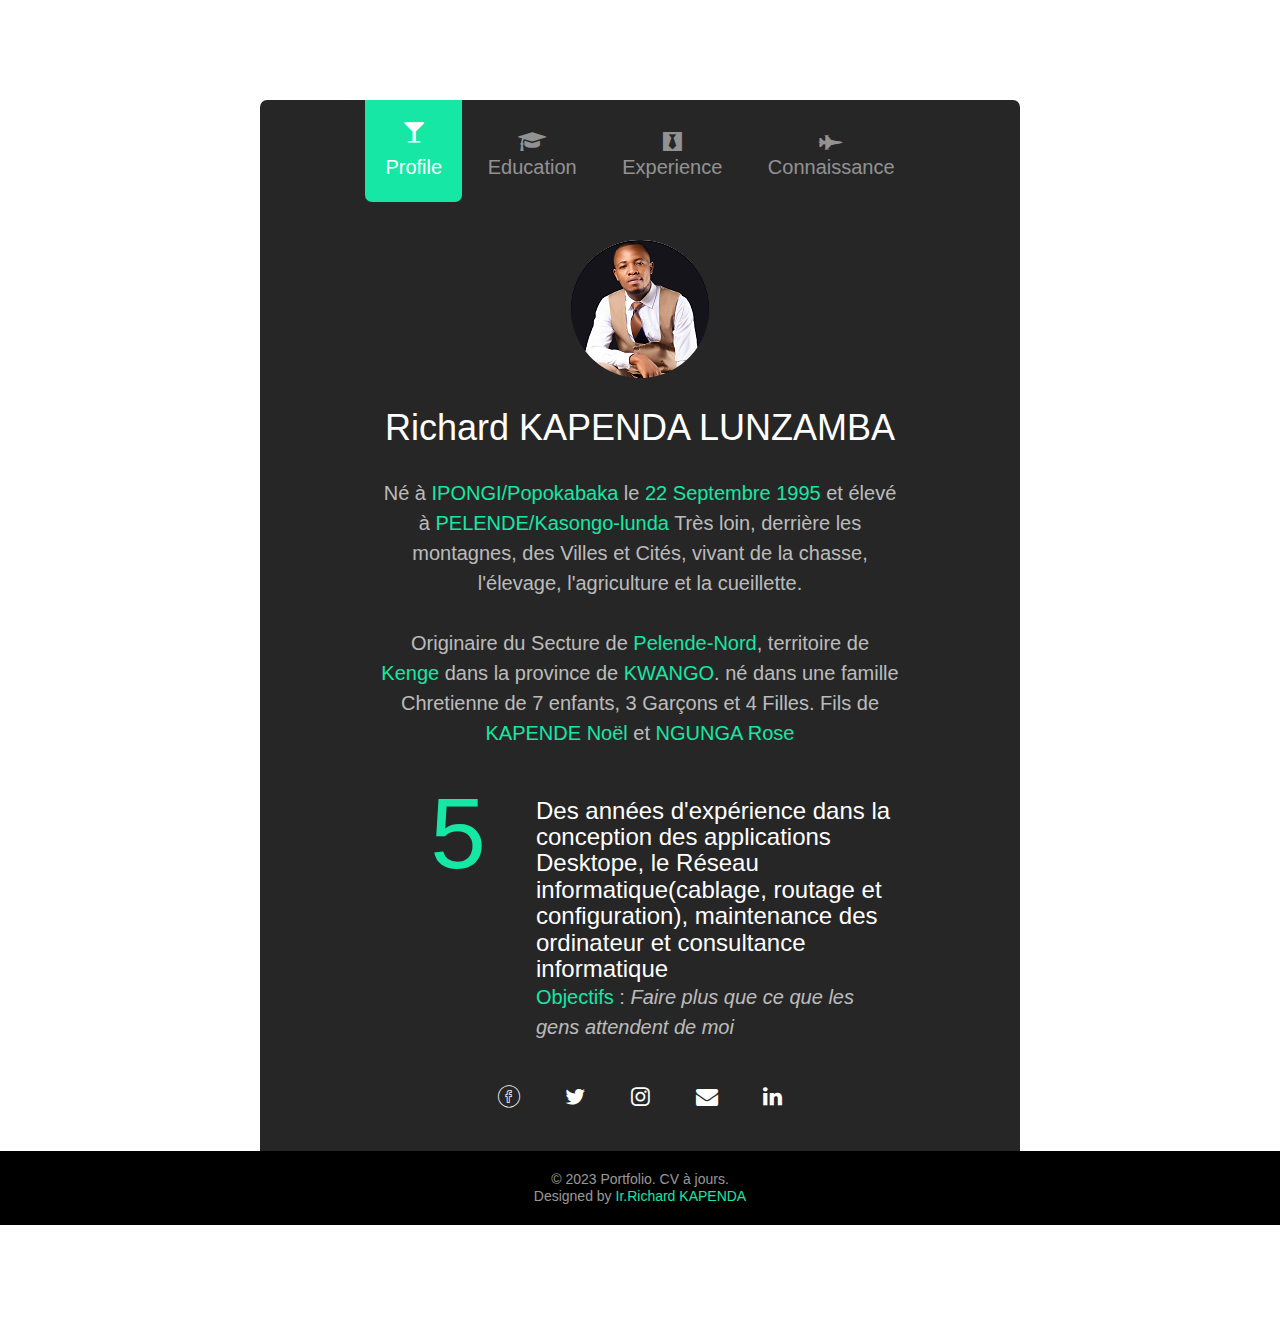
==== index.html @ 226064d2 "Update index.html" ====
<!DOCTYPE html>
<html class="no-js">
	<head>
	<meta charset="utf-8">
	<meta http-equiv="X-UA-Compatible" content="IE=edge">
	<title>Richard KAPENDA &mdash; Mon Portfolio</title>
	<meta name="viewport" content="width=device-width, initial-scale=1">
	<meta name="description" content="Nous sommes toujours à votre service et n'hésitez pas de nous contacter en cas de besoin " />
	<meta name="keywords" content="faite nous confiance et vous ne serez pas deçu" />
	<meta name="author" content="CODENET Corporation" />

	<meta property="og:title" content=""/>
	<meta property="og:image" content=""/>
	<meta property="og:url" content=""/>
	<meta property="og:site_name" content=""/>
	<meta property="og:description" content=""/>
	<meta name="twitter:title" content="" />
	<meta name="twitter:image" content="" />
	<meta name="twitter:url" content="" />
	<meta name="twitter:card" content="" />

	<!-- Place favicon.ico and apple-touch-icon.png in the root directory -->
	<link rel="shortcut icon" href="favicon.ico">



	<!-- Animate.css -->
	<link rel="stylesheet" href="css/animate.css">
	<!-- Icomoon Icon Fonts-->
	<link rel="stylesheet" href="css/icomoon.css">
	<!-- Bootstrap  -->
	<link rel="stylesheet" href="css/bootstrap.css">
	<!-- Theme style  -->
	<link rel="stylesheet" href="css/style.css">

	<!-- Modernizr JS -->
	<script src="js/modernizr-2.6.2.min.js"></script>
	<!-- FOR IE9 below -->
	<!--[if lt IE 9]>
	<script src="js/respond.min.js"></script>
	<![endif]-->

	</head>
	<body style="background-image: url(images/bg_img.jpg);">

	<div id="fh5co-main">
		<div class="fh5co-tab-wrap">
			<ul class="fh5co-tab-menu">
				<li class="active"><a href="#" data-tab="1"><span class="icon icon-glass"></span><span class="menu-text">Profile</span></a></li>
				<li><a href="#" data-tab="2"><span class="icon icon-graduation-cap"></span><span class="menu-text">Education</span></a></li>
				<li><a href="#" data-tab="3"><span class="icon icon-black-tie"></span><span class="menu-text">Experience</span></a></li>
				<li><a href="#" data-tab="4" data-pie="yes"><span class="icon icon-fighter-jet"></span><span class="menu-text">Connaissance</span></a></li>
			</ul>
			<div class="fh5co-tab-content active" data-content="1">
				<div class="fh5co-content-inner text-center">
					<div class="row row-bottom-padded-sm">
						<div class="col-md-12">
							<figure>
								<img src="images/rk3.png" alt="Free HTML5 Wesbite Template by FreeHTML5.co">
							</figure>
							<h1>Richard KAPENDA LUNZAMBA</h1>
							<p>Né à  <a href="#">IPONGI/Popokabaka </a> le <a href="#">22 Septembre 1995</a> et élevé à  <a href="#">PELENDE/Kasongo-lunda</a> Très loin, derrière les montagnes, des Villes et Cités, vivant de la chasse, l'élevage, l'agriculture et la cueillette.</p>
							<p>Originaire du Secture de <a href="#">Pelende-Nord</a>, territoire de <a href="#">Kenge</a> dans la province de <a href="#">KWANGO</a>. né dans une famille Chretienne de 7 enfants, 3 Garçons et 4 Filles. Fils de <a href="#">KAPENDE Noël</a> et <a href="#">NGUNGA Rose</a>  </p>
							<p></p>
						</div>
					</div>
					<div class="row">
						<div class="col-md-12 fh5co-counter">
							<div class="fh5co-number fh5co-left">5</div>
							<div class="fh5co-text">
								<h3 class="border-bottom">Des années d'expérience dans la conception des applications Desktope, le Réseau informatique(cablage, routage et configuration), maintenance des ordinateur et consultance informatique</h3>
								<p> <a href="#">Objectifs</a> : <i>Faire plus que ce que les gens attendent de moi</i></p>
							</div>
						</div>
					</div>
					<ul class="fh5co-social">
						<li><a href="https://www.facebook.com/richie.kapenda"><i class="icon-facebook2"></i></a></li>
						<li><a href="https://twitter.com/KapendaRichie"><i class="icon-twitter"></i></a></li>
						<li><a href="https://www.instagram.com/richiekapenda/"><i class="icon-instagram"></i></a></li>
						<li><a href="mail/contact.html"><i class="icon-envelope" ria-hidden="true"></i></a></li>
						<li><a href="https://api.whatsapp.com/send?phone=243828280192"><i class="icon-linkedin" aria-hidden="true"></i></a></li>
					</ul>
				</div>
			</div>
			<div class="fh5co-tab-content" data-content="2">
				<div class="fh5co-content-inner">
					<div class="row">
						<div class="col-md-12">
							<p>Actuellement Licencié en <a href="#"> Genie-Informatique</a> à l'Uvinersité de Kinshasa (UNIKIN) en sigle de la faculité de <a href="#">Science</a>, déparment de Mathematique et informatique. comme branche <a href="#">Genie-Informatique</a></p>

							<div class="fh5co-feature">
								<div class="fh5co-icon">
									<i class="icon-graduation-cap"></i>
								</div>
								<div class="fh5co-text">
									<h2>2016-2018</h2>
									<p>Gradué en Informatique, domaine de Réseau, programmation et Base des données à l'UNIKIN </p>
								</div>
							</div>

							<div class="fh5co-feature">
								<div class="fh5co-icon">
									<i class="icon-graduation-cap"></i>
								</div>
								<div class="fh5co-text">
									<h2>2007-2013-</h2>
									<p>Diplomé d'état en <a href="#"> Mathematique-Physique</a> à l'Institut Lutondo/Kitenda dans la province de KWANGO, territoire de Kasongo-lunda</p>
								</div>
							</div>

						</div>

					</div>
				</div>
			</div>
			<div class="fh5co-tab-content" data-content="3">
				<div class="fh5co-content-inner">
					<div class="row">
						<div class="col-md-12">

							<p>J'ai le privilège de travailler avec ces entreprises sympas..</p>
							<div class="fh5co-feature">
								<div class="fh5co-icon">
									<i class="icon-black-tie"></i>
								</div>
								<div class="fh5co-text">
									<h2>Actuellement</h2>
									<h3><a href="#"> Stagiaire Professionnel à la Banque Central du Congo(BCC)</a> </h3>
									<p>Haute direction(cabinet du converneur), Service Technique </p>
								</div>
							</div>
							
							<div class="fh5co-feature">
								<div class="fh5co-icon">
									<i class="icon-black-tie"></i>
								</div>
								<div class="fh5co-text">
									<h2>2022</h2>
									<h3><a href="#"> Stage Academique de 2 mois à la Banque Central du Congo(BCC)</a> </h3>
									<p>Direction de l'Informatique, Service Rééseaux </p>
								</div>
							</div>

							<div class="fh5co-feature">
								<div class="fh5co-icon">
									<i class="icon-black-tie"></i>
								</div>
								<div class="fh5co-text">
									<h2>2020 - 2022</h2>
									<h3><a href="#"> Societé KRATOS.Sarl/Kinshasa-Lemba</a> </h3>
									<p>Informaicien (IT Réseau, Administrateur BDD & Maintenancier ) et Sperviseur</p>
								</div>
							</div>

							<div class="fh5co-feature">
								<div class="fh5co-icon">
									<i class="icon-black-tie"></i>
								</div>
								<div class="fh5co-text">
									<h2>2019-2020</h2>
									<h3><a href="#"> SESCO.Sprl/Kinshasa-Gombe</a></h3>
									<p>Informaticien (IT Réseau & Maintenancier)</p>
								</div>
							</div>

							<div class="fh5co-feature">
								<div class="fh5co-icon">
									<i class="icon-black-tie"></i>
								</div>
								<div class="fh5co-text">
									<h2>2017-2019</h2>
									<h3>Lycée Privé Catholique <a href="#"> ERICA/Kinshasa-Mont Ngafula</a></h3>
									<p>Prof d'Informatique et Mathematique</p>
								</div>
							</div>

							<div class="fh5co-feature">
								<div class="fh5co-icon">
									<i class="icon-black-tie"></i>
								</div>
								<div class="fh5co-text">
									<h2>2015-2017</h2>
									<h3>Cyber Café <a href="#"> LAFAYET/Kinshasa-Ngaba</a></h3>
									<p>Informaticien (Burautique & maintenance)</p>
								</div>
							</div>

						</div>

					</div>
				</div>
			</div>
			<div class="fh5co-tab-content" data-content="4">
				<div class="fh5co-content-inner">
					<div class="row">
						<div class="col-md-12">
							<p>Nos apprentissages et connaissances tourne au tours des languages de programmations et technologies suivante:</p>
						</div>
						<div class="col-md-4 col-sm-6 col-xs-12 text-center">
							<div class="chart" data-percent="95"><span><strong>Admnistration Réseaux</strong>95%</span></div>
						</div>
						<div class="col-md-4 col-sm-6 col-xs-12 text-center">
							<div class="chart" data-percent="80"><span><strong>AdmniServeur (WND2012-2019)</strong>65%</span></div>
						</div>
						<div class="col-md-4 col-sm-6 col-xs-12 text-center">
							<div class="chart" data-percent="80"><span><strong>Bureautique</strong>80%</span></div>
						</div>

						<div class="col-md-4 col-sm-6 col-xs-12 text-center">
							<div class="chart" data-percent="95"><span><strong>MySQL & SQLSeveur</strong>95%</span></div>
						</div>
						<div class="col-md-4 col-sm-6 col-xs-12 text-center">
							<div class="chart" data-percent="70"><span><strong>MongoDB</strong>60%</span></div>
						</div>

						<div class="col-md-4 col-sm-6 col-xs-12 text-center">
							<div class="chart" data-percent="80"><span><strong>Cloud Computing</strong>60%</span></div>
						</div>
						<div class="col-md-4 col-sm-6 col-xs-12 text-center">
							<div class="chart" data-percent="70"><span><strong>Git-Github</strong>80%</span></div>
						</div>
						<div class="col-md-4 col-sm-6 col-xs-12 text-center">
							<div class="chart" data-percent="70"><span><strong>Programation C#</strong>80%</span></div>
						</div>

						<div class="col-md-4 col-sm-6 col-xs-12 text-center">
							<div class="chart" data-percent="95"><span><strong>HTML5 & CSS3</strong>80%</span></div>
						</div>
						<div class="col-md-4 col-sm-6 col-xs-12 text-center">
							<div class="chart" data-percent="80"><span><strong>Domotique   (S.Embarqué)</strong>80%</span></div>
						</div>
						<div class="col-md-4 col-sm-6 col-xs-12 text-center">
							<div class="chart" data-percent="95"><span><strong>Maintenance</strong>95%</span></div>
						</div>
						<div class="col-md-4 col-sm-6 col-xs-12 text-center">
							<div class="chart" data-percent="80"><span><strong>Sécurité info</strong>80%</span></div>
						</div>
							<div class="col-md-4 col-sm-6 col-xs-12 text-center">
							<div class="chart" data-percent="70"><span><strong>Montage camera serveillance</strong>60%</span></div>
						</div>
						</div>
							<div class="col-md-4 col-sm-6 col-xs-12 text-center">
							<div class="chart" data-percent="70"><span><strong>Energie photovoltaïque</strong>90%</span></div>
						</div>
					</div>
				</div>
			</div>
		</div>
		<footer id="fh5co-footer">
			<div class="row">
				<div class="col-md-6 col-md-offset-3 text-center">
					<small>
						&copy; 2023 Portfolio. CV à jours. <span class="fh5co-author">
						Designed by <a href="#" target="_blank">Ir.Richard KAPENDA</a> </span>
					</small>
				</div>
			</div>
		</footer>
	</div>

	<!-- jQuery -->
	<script src="js/jquery.min.js"></script>
	<!-- jQuery Easing -->
	<script src="js/jquery.easing.1.3.js"></script>
	<!-- Bootstrap -->
	<script src="js/bootstrap.min.js"></script>
	<!-- Waypoints -->
	<script src="js/jquery.waypoints.min.js"></script>
	<!-- Easy PieChart -->
	<script src="js/jquery.easypiechart.min.js"></script>
	<!-- MAIN JS -->
	<script src="js/main.js"></script>

	</body>
</html>
---- css/icomoon.css ----
@font-face {
    font-family: 'icomoon';
    src:    url('fonts/icomoon.eot?195opb');
    src:    url('fonts/icomoon.eot?195opb#iefix') format('embedded-opentype'),
        url('fonts/icomoon.ttf?195opb') format('truetype'),
        url('fonts/icomoon.woff?195opb') format('woff'),
        url('fonts/icomoon.svg?195opb#icomoon') format('svg');
    font-weight: normal;
    font-style: normal;
}

[class^="icon-"], [class*=" icon-"] {
    /* use !important to prevent issues with browser extensions that change fonts */
    font-family: 'icomoon' !important;
    speak: none;
    font-style: normal;
    font-weight: normal;
    font-variant: normal;
    text-transform: none;
    line-height: 1;

    /* Better Font Rendering =========== */
    -webkit-font-smoothing: antialiased;
    -moz-osx-font-smoothing: grayscale;
}

.icon-glass:before {
    content: "\f000";
}
.icon-music:before {
    content: "\f001";
}
.icon-search:before {
    content: "\f002";
}
.icon-envelope-o:before {
    content: "\f003";
}
.icon-heart:before {
    content: "\f004";
}
.icon-star:before {
    content: "\f005";
}
.icon-star-o:before {
    content: "\f006";
}
.icon-user:before {
    content: "\f007";
}
.icon-film:before {
    content: "\f008";
}
.icon-th-large:before {
    content: "\f009";
}
.icon-th:before {
    content: "\f00a";
}
.icon-th-list:before {
    content: "\f00b";
}
.icon-check:before {
    content: "\f00c";
}
.icon-close:before {
    content: "\f00d";
}
.icon-remove:before {
    content: "\f00d";
}
.icon-times:before {
    content: "\f00d";
}
.icon-search-plus:before {
    content: "\f00e";
}
.icon-search-minus:before {
    content: "\f010";
}
.icon-power-off:before {
    content: "\f011";
}
.icon-signal:before {
    content: "\f012";
}
.icon-cog:before {
    content: "\f013";
}
.icon-gear:before {
    content: "\f013";
}
.icon-trash-o:before {
    content: "\f014";
}
.icon-home:before {
    content: "\f015";
}
.icon-file-o:before {
    content: "\f016";
}
.icon-clock-o:before {
    content: "\f017";
}
.icon-road:before {
    content: "\f018";
}
.icon-download:before {
    content: "\f019";
}
.icon-arrow-circle-o-down:before {
    content: "\f01a";
}
.icon-arrow-circle-o-up:before {
    content: "\f01b";
}
.icon-inbox:before {
    content: "\f01c";
}
.icon-play-circle-o:before {
    content: "\f01d";
}
.icon-repeat:before {
    content: "\f01e";
}
.icon-rotate-right:before {
    content: "\f01e";
}
.icon-refresh:before {
    content: "\f021";
}
.icon-list-alt:before {
    content: "\f022";
}
.icon-lock:before {
    content: "\f023";
}
.icon-flag:before {
    content: "\f024";
}
.icon-headphones:before {
    content: "\f025";
}
.icon-volume-off:before {
    content: "\f026";
}
.icon-volume-down:before {
    content: "\f027";
}
.icon-volume-up:before {
    content: "\f028";
}
.icon-qrcode:before {
    content: "\f029";
}
.icon-barcode:before {
    content: "\f02a";
}
.icon-tag:before {
    content: "\f02b";
}
.icon-tags:before {
    content: "\f02c";
}
.icon-book:before {
    content: "\f02d";
}
.icon-bookmark:before {
    content: "\f02e";
}
.icon-print:before {
    content: "\f02f";
}
.icon-camera:before {
    content: "\f030";
}
.icon-font:before {
    content: "\f031";
}
.icon-bold:before {
    content: "\f032";
}
.icon-italic:before {
    content: "\f033";
}
.icon-text-height:before {
    content: "\f034";
}
.icon-text-width:before {
    content: "\f035";
}
.icon-align-left:before {
    content: "\f036";
}
.icon-align-center:before {
    content: "\f037";
}
.icon-align-right:before {
    content: "\f038";
}
.icon-align-justify:before {
    content: "\f039";
}
.icon-list:before {
    content: "\f03a";
}
.icon-dedent:before {
    content: "\f03b";
}
.icon-outdent:before {
    content: "\f03b";
}
.icon-indent:before {
    content: "\f03c";
}
.icon-video-camera:before {
    content: "\f03d";
}
.icon-image:before {
    content: "\f03e";
}
.icon-photo:before {
    content: "\f03e";
}
.icon-picture-o:before {
    content: "\f03e";
}
.icon-pencil:before {
    content: "\f040";
}
.icon-map-marker:before {
    content: "\f041";
}
.icon-adjust:before {
    content: "\f042";
}
.icon-tint:before {
    content: "\f043";
}
.icon-edit:before {
    content: "\f044";
}
.icon-pencil-square-o:before {
    content: "\f044";
}
.icon-share-square-o:before {
    content: "\f045";
}
.icon-check-square-o:before {
    content: "\f046";
}
.icon-arrows:before {
    content: "\f047";
}
.icon-step-backward:before {
    content: "\f048";
}
.icon-fast-backward:before {
    content: "\f049";
}
.icon-backward:before {
    content: "\f04a";
}
.icon-play:before {
    content: "\f04b";
}
.icon-pause:before {
    content: "\f04c";
}
.icon-stop:before {
    content: "\f04d";
}
.icon-forward:before {
    content: "\f04e";
}
.icon-fast-forward:before {
    content: "\f050";
}
.icon-step-forward:before {
    content: "\f051";
}
.icon-eject:before {
    content: "\f052";
}
.icon-chevron-left:before {
    content: "\f053";
}
.icon-chevron-right:before {
    content: "\f054";
}
.icon-plus-circle:before {
    content: "\f055";
}
.icon-minus-circle:before {
    content: "\f056";
}
.icon-times-circle:before {
    content: "\f057";
}
.icon-check-circle:before {
    content: "\f058";
}
.icon-question-circle:before {
    content: "\f059";
}
.icon-info-circle:before {
    content: "\f05a";
}
.icon-crosshairs:before {
    content: "\f05b";
}
.icon-times-circle-o:before {
    content: "\f05c";
}
.icon-check-circle-o:before {
    content: "\f05d";
}
.icon-ban:before {
    content: "\f05e";
}
.icon-arrow-left:before {
    content: "\f060";
}
.icon-arrow-right:before {
    content: "\f061";
}
.icon-arrow-up:before {
    content: "\f062";
}
.icon-arrow-down:before {
    content: "\f063";
}
.icon-mail-forward:before {
    content: "\f064";
}
.icon-share:before {
    content: "\f064";
}
.icon-expand:before {
    content: "\f065";
}
.icon-compress:before {
    content: "\f066";
}
.icon-plus:before {
    content: "\f067";
}
.icon-minus:before {
    content: "\f068";
}
.icon-asterisk:before {
    content: "\f069";
}
.icon-exclamation-circle:before {
    content: "\f06a";
}
.icon-gift:before {
    content: "\f06b";
}
.icon-leaf:before {
    content: "\f06c";
}
.icon-fire:before {
    content: "\f06d";
}
.icon-eye:before {
    content: "\f06e";
}
.icon-eye-slash:before {
    content: "\f070";
}
.icon-exclamation-triangle:before {
    content: "\f071";
}
.icon-warning:before {
    content: "\f071";
}
.icon-plane:before {
    content: "\f072";
}
.icon-calendar:before {
    content: "\f073";
}
.icon-random:before {
    content: "\f074";
}
.icon-comment:before {
    content: "\f075";
}
.icon-magnet:before {
    content: "\f076";
}
.icon-chevron-up:before {
    content: "\f077";
}
.icon-chevron-down:before {
    content: "\f078";
}
.icon-retweet:before {
    content: "\f079";
}
.icon-shopping-cart:before {
    content: "\f07a";
}
.icon-folder:before {
    content: "\f07b";
}
.icon-folder-open:before {
    content: "\f07c";
}
.icon-arrows-v:before {
    content: "\f07d";
}
.icon-arrows-h:before {
    content: "\f07e";
}
.icon-bar-chart:before {
    content: "\f080";
}
.icon-bar-chart-o:before {
    content: "\f080";
}
.icon-twitter-square:before {
    content: "\f081";
}
.icon-facebook-square:before {
    content: "\f082";
}
.icon-camera-retro:before {
    content: "\f083";
}
.icon-key:before {
    content: "\f084";
}
.icon-cogs:before {
    content: "\f085";
}
.icon-gears:before {
    content: "\f085";
}
.icon-comments:before {
    content: "\f086";
}
.icon-thumbs-o-up:before {
    content: "\f087";
}
.icon-thumbs-o-down:before {
    content: "\f088";
}
.icon-star-half:before {
    content: "\f089";
}
.icon-heart-o:before {
    content: "\f08a";
}
.icon-sign-out:before {
    content: "\f08b";
}
.icon-linkedin-square:before {
    content: "\f08c";
}
.icon-thumb-tack:before {
    content: "\f08d";
}
.icon-external-link:before {
    content: "\f08e";
}
.icon-sign-in:before {
    content: "\f090";
}
.icon-trophy:before {
    content: "\f091";
}
.icon-github-square:before {
    content: "\f092";
}
.icon-upload:before {
    content: "\f093";
}
.icon-lemon-o:before {
    content: "\f094";
}
.icon-phone:before {
    content: "\f095";
}
.icon-square-o:before {
    content: "\f096";
}
.icon-bookmark-o:before {
    content: "\f097";
}
.icon-phone-square:before {
    content: "\f098";
}
.icon-twitter:before {
    content: "\f099";
}
.icon-facebook:before {
    content: "\f09a";
}
.icon-facebook-f:before {
    content: "\f09a";
}
.icon-github:before {
    content: "\f09b";
}
.icon-unlock:before {
    content: "\f09c";
}
.icon-credit-card:before {
    content: "\f09d";
}
.icon-feed:before {
    content: "\f09e";
}
.icon-rss:before {
    content: "\f09e";
}
.icon-hdd-o:before {
    content: "\f0a0";
}
.icon-bullhorn:before {
    content: "\f0a1";
}
.icon-bell-o:before {
    content: "\f0a2";
}
.icon-certificate:before {
    content: "\f0a3";
}
.icon-hand-o-right:before {
    content: "\f0a4";
}
.icon-hand-o-left:before {
    content: "\f0a5";
}
.icon-hand-o-up:before {
    content: "\f0a6";
}
.icon-hand-o-down:before {
    content: "\f0a7";
}
.icon-arrow-circle-left:before {
    content: "\f0a8";
}
.icon-arrow-circle-right:before {
    content: "\f0a9";
}
.icon-arrow-circle-up:before {
    content: "\f0aa";
}
.icon-arrow-circle-down:before {
    content: "\f0ab";
}
.icon-globe:before {
    content: "\f0ac";
}
.icon-wrench:before {
    content: "\f0ad";
}
.icon-tasks:before {
    content: "\f0ae";
}
.icon-filter:before {
    content: "\f0b0";
}
.icon-briefcase:before {
    content: "\f0b1";
}
.icon-arrows-alt:before {
    content: "\f0b2";
}
.icon-group:before {
    content: "\f0c0";
}
.icon-users:before {
    content: "\f0c0";
}
.icon-chain:before {
    content: "\f0c1";
}
.icon-link:before {
    content: "\f0c1";
}
.icon-cloud:before {
    content: "\f0c2";
}
.icon-flask:before {
    content: "\f0c3";
}
.icon-cut:before {
    content: "\f0c4";
}
.icon-scissors:before {
    content: "\f0c4";
}
.icon-copy:before {
    content: "\f0c5";
}
.icon-files-o:before {
    content: "\f0c5";
}
.icon-paperclip:before {
    content: "\f0c6";
}
.icon-floppy-o:before {
    content: "\f0c7";
}
.icon-save:before {
    content: "\f0c7";
}
.icon-square:before {
    content: "\f0c8";
}
.icon-bars:before {
    content: "\f0c9";
}
.icon-navicon:before {
    content: "\f0c9";
}
.icon-reorder:before {
    content: "\f0c9";
}
.icon-list-ul:before {
    content: "\f0ca";
}
.icon-list-ol:before {
    content: "\f0cb";
}
.icon-strikethrough:before {
    content: "\f0cc";
}
.icon-underline:before {
    content: "\f0cd";
}
.icon-table:before {
    content: "\f0ce";
}
.icon-magic:before {
    content: "\f0d0";
}
.icon-truck:before {
    content: "\f0d1";
}
.icon-pinterest:before {
    content: "\f0d2";
}
.icon-pinterest-square:before {
    content: "\f0d3";
}
.icon-google-plus-square:before {
    content: "\f0d4";
}
.icon-google-plus:before {
    content: "\f0d5";
}
.icon-money:before {
    content: "\f0d6";
}
.icon-caret-down:before {
    content: "\f0d7";
}
.icon-caret-up:before {
    content: "\f0d8";
}
.icon-caret-left:before {
    content: "\f0d9";
}
.icon-caret-right:before {
    content: "\f0da";
}
.icon-columns:before {
    content: "\f0db";
}
.icon-sort:before {
    content: "\f0dc";
}
.icon-unsorted:before {
    content: "\f0dc";
}
.icon-sort-desc:before {
    content: "\f0dd";
}
.icon-sort-down:before {
    content: "\f0dd";
}
.icon-sort-asc:before {
    content: "\f0de";
}
.icon-sort-up:before {
    content: "\f0de";
}
.icon-envelope:before {
    content: "\f0e0";
}
.icon-linkedin:before {
    content: "\f0e1";
}
.icon-rotate-left:before {
    content: "\f0e2";
}
.icon-undo:before {
    content: "\f0e2";
}
.icon-gavel:before {
    content: "\f0e3";
}
.icon-legal:before {
    content: "\f0e3";
}
.icon-dashboard:before {
    content: "\f0e4";
}
.icon-tachometer:before {
    content: "\f0e4";
}
.icon-comment-o:before {
    content: "\f0e5";
}
.icon-comments-o:before {
    content: "\f0e6";
}
.icon-bolt:before {
    content: "\f0e7";
}
.icon-flash:before {
    content: "\f0e7";
}
.icon-sitemap:before {
    content: "\f0e8";
}
.icon-umbrella:before {
    content: "\f0e9";
}
.icon-clipboard:before {
    content: "\f0ea";
}
.icon-paste:before {
    content: "\f0ea";
}
.icon-lightbulb-o:before {
    content: "\f0eb";
}
.icon-exchange:before {
    content: "\f0ec";
}
.icon-cloud-download:before {
    content: "\f0ed";
}
.icon-cloud-upload:before {
    content: "\f0ee";
}
.icon-user-md:before {
    content: "\f0f0";
}
.icon-stethoscope:before {
    content: "\f0f1";
}
.icon-suitcase:before {
    content: "\f0f2";
}
.icon-bell:before {
    content: "\f0f3";
}
.icon-coffee:before {
    content: "\f0f4";
}
.icon-cutlery:before {
    content: "\f0f5";
}
.icon-file-text-o:before {
    content: "\f0f6";
}
.icon-building-o:before {
    content: "\f0f7";
}
.icon-hospital-o:before {
    content: "\f0f8";
}
.icon-ambulance:before {
    content: "\f0f9";
}
.icon-medkit:before {
    content: "\f0fa";
}
.icon-fighter-jet:before {
    content: "\f0fb";
}
.icon-beer:before {
    content: "\f0fc";
}
.icon-h-square:before {
    content: "\f0fd";
}
.icon-plus-square:before {
    content: "\f0fe";
}
.icon-angle-double-left:before {
    content: "\f100";
}
.icon-angle-double-right:before {
    content: "\f101";
}
.icon-angle-double-up:before {
    content: "\f102";
}
.icon-angle-double-down:before {
    content: "\f103";
}
.icon-angle-left:before {
    content: "\f104";
}
.icon-angle-right:before {
    content: "\f105";
}
.icon-angle-up:before {
    content: "\f106";
}
.icon-angle-down:before {
    content: "\f107";
}
.icon-desktop:before {
    content: "\f108";
}
.icon-laptop:before {
    content: "\f109";
}
.icon-tablet:before {
    content: "\f10a";
}
.icon-mobile:before {
    content: "\f10b";
}
.icon-mobile-phone:before {
    content: "\f10b";
}
.icon-circle-o:before {
    content: "\f10c";
}
.icon-quote-left:before {
    content: "\f10d";
}
.icon-quote-right:before {
    content: "\f10e";
}
.icon-spinner:before {
    content: "\f110";
}
.icon-circle:before {
    content: "\f111";
}
.icon-mail-reply:before {
    content: "\f112";
}
.icon-reply:before {
    content: "\f112";
}
.icon-github-alt:before {
    content: "\f113";
}
.icon-folder-o:before {
    content: "\f114";
}
.icon-folder-open-o:before {
    content: "\f115";
}
.icon-smile-o:before {
    content: "\f118";
}
.icon-frown-o:before {
    content: "\f119";
}
.icon-meh-o:before {
    content: "\f11a";
}
.icon-gamepad:before {
    content: "\f11b";
}
.icon-keyboard-o:before {
    content: "\f11c";
}
.icon-flag-o:before {
    content: "\f11d";
}
.icon-flag-checkered:before {
    content: "\f11e";
}
.icon-terminal:before {
    content: "\f120";
}
.icon-code:before {
    content: "\f121";
}
.icon-mail-reply-all:before {
    content: "\f122";
}
.icon-reply-all:before {
    content: "\f122";
}
.icon-star-half-empty:before {
    content: "\f123";
}
.icon-star-half-full:before {
    content: "\f123";
}
.icon-star-half-o:before {
    content: "\f123";
}
.icon-location-arrow:before {
    content: "\f124";
}
.icon-crop:before {
    content: "\f125";
}
.icon-code-fork:before {
    content: "\f126";
}
.icon-chain-broken:before {
    content: "\f127";
}
.icon-unlink:before {
    content: "\f127";
}
.icon-question:before {
    content: "\f128";
}
.icon-info:before {
    content: "\f129";
}
.icon-exclamation:before {
    content: "\f12a";
}
.icon-superscript:before {
    content: "\f12b";
}
.icon-subscript:before {
    content: "\f12c";
}
.icon-eraser:before {
    content: "\f12d";
}
.icon-puzzle-piece:before {
    content: "\f12e";
}
.icon-microphone:before {
    content: "\f130";
}
.icon-microphone-slash:before {
    content: "\f131";
}
.icon-shield:before {
    content: "\f132";
}
.icon-calendar-o:before {
    content: "\f133";
}
.icon-fire-extinguisher:before {
    content: "\f134";
}
.icon-rocket:before {
    content: "\f135";
}
.icon-maxcdn:before {
    content: "\f136";
}
.icon-chevron-circle-left:before {
    content: "\f137";
}
.icon-chevron-circle-right:before {
    content: "\f138";
}
.icon-chevron-circle-up:before {
    content: "\f139";
}
.icon-chevron-circle-down:before {
    content: "\f13a";
}
.icon-html5:before {
    content: "\f13b";
}
.icon-css3:before {
    content: "\f13c";
}
.icon-anchor:before {
    content: "\f13d";
}
.icon-unlock-alt:before {
    content: "\f13e";
}
.icon-bullseye:before {
    content: "\f140";
}
.icon-ellipsis-h:before {
    content: "\f141";
}
.icon-ellipsis-v:before {
    content: "\f142";
}
.icon-rss-square:before {
    content: "\f143";
}
.icon-play-circle:before {
    content: "\f144";
}
.icon-ticket:before {
    content: "\f145";
}
.icon-minus-square:before {
    content: "\f146";
}
.icon-minus-square-o:before {
    content: "\f147";
}
.icon-level-up:before {
    content: "\f148";
}
.icon-level-down:before {
    content: "\f149";
}
.icon-check-square:before {
    content: "\f14a";
}
.icon-pencil-square:before {
    content: "\f14b";
}
.icon-external-link-square:before {
    content: "\f14c";
}
.icon-share-square:before {
    content: "\f14d";
}
.icon-compass:before {
    content: "\f14e";
}
.icon-caret-square-o-down:before {
    content: "\f150";
}
.icon-toggle-down:before {
    content: "\f150";
}
.icon-caret-square-o-up:before {
    content: "\f151";
}
.icon-toggle-up:before {
    content: "\f151";
}
.icon-caret-square-o-right:before {
    content: "\f152";
}
.icon-toggle-right:before {
    content: "\f152";
}
.icon-eur:before {
    content: "\f153";
}
.icon-euro:before {
    content: "\f153";
}
.icon-gbp:before {
    content: "\f154";
}
.icon-dollar:before {
    content: "\f155";
}
.icon-usd:before {
    content: "\f155";
}
.icon-inr:before {
    content: "\f156";
}
.icon-rupee:before {
    content: "\f156";
}
.icon-cny:before {
    content: "\f157";
}
.icon-jpy:before {
    content: "\f157";
}
.icon-rmb:before {
    content: "\f157";
}
.icon-yen:before {
    content: "\f157";
}
.icon-rouble:before {
    content: "\f158";
}
.icon-rub:before {
    content: "\f158";
}
.icon-ruble:before {
    content: "\f158";
}
.icon-krw:before {
    content: "\f159";
}
.icon-won:before {
    content: "\f159";
}
.icon-bitcoin:before {
    content: "\f15a";
}
.icon-btc:before {
    content: "\f15a";
}
.icon-file:before {
    content: "\f15b";
}
.icon-file-text:before {
    content: "\f15c";
}
.icon-sort-alpha-asc:before {
    content: "\f15d";
}
.icon-sort-alpha-desc:before {
    content: "\f15e";
}
.icon-sort-amount-asc:before {
    content: "\f160";
}
.icon-sort-amount-desc:before {
    content: "\f161";
}
.icon-sort-numeric-asc:before {
    content: "\f162";
}
.icon-sort-numeric-desc:before {
    content: "\f163";
}
.icon-thumbs-up:before {
    content: "\f164";
}
.icon-thumbs-down:before {
    content: "\f165";
}
.icon-youtube-square:before {
    content: "\f166";
}
.icon-youtube:before {
    content: "\f167";
}
.icon-xing:before {
    content: "\f168";
}
.icon-xing-square:before {
    content: "\f169";
}
.icon-youtube-play:before {
    content: "\f16a";
}
.icon-dropbox:before {
    content: "\f16b";
}
.icon-stack-overflow:before {
    content: "\f16c";
}
.icon-instagram:before {
    content: "\f16d";
}
.icon-flickr:before {
    content: "\f16e";
}
.icon-adn:before {
    content: "\f170";
}
.icon-bitbucket:before {
    content: "\f171";
}
.icon-bitbucket-square:before {
    content: "\f172";
}
.icon-tumblr:before {
    content: "\f173";
}
.icon-tumblr-square:before {
    content: "\f174";
}
.icon-long-arrow-down:before {
    content: "\f175";
}
.icon-long-arrow-up:before {
    content: "\f176";
}
.icon-long-arrow-left:before {
    content: "\f177";
}
.icon-long-arrow-right:before {
    content: "\f178";
}
.icon-apple:before {
    content: "\f179";
}
.icon-windows:before {
    content: "\f17a";
}
.icon-android:before {
    content: "\f17b";
}
.icon-linux:before {
    content: "\f17c";
}
.icon-dribbble:before {
    content: "\f17d";
}
.icon-skype:before {
    content: "\f17e";
}
.icon-foursquare:before {
    content: "\f180";
}
.icon-trello:before {
    content: "\f181";
}
.icon-female:before {
    content: "\f182";
}
.icon-male:before {
    content: "\f183";
}
.icon-gittip:before {
    content: "\f184";
}
.icon-gratipay:before {
    content: "\f184";
}
.icon-sun-o:before {
    content: "\f185";
}
.icon-moon-o:before {
    content: "\f186";
}
.icon-archive:before {
    content: "\f187";
}
.icon-bug:before {
    content: "\f188";
}
.icon-vk:before {
    content: "\f189";
}
.icon-weibo:before {
    content: "\f18a";
}
.icon-renren:before {
    content: "\f18b";
}
.icon-pagelines:before {
    content: "\f18c";
}
.icon-stack-exchange:before {
    content: "\f18d";
}
.icon-arrow-circle-o-right:before {
    content: "\f18e";
}
.icon-arrow-circle-o-left:before {
    content: "\f190";
}
.icon-caret-square-o-left:before {
    content: "\f191";
}
.icon-toggle-left:before {
    content: "\f191";
}
.icon-dot-circle-o:before {
    content: "\f192";
}
.icon-wheelchair:before {
    content: "\f193";
}
.icon-vimeo-square:before {
    content: "\f194";
}
.icon-try:before {
    content: "\f195";
}
.icon-turkish-lira:before {
    content: "\f195";
}
.icon-plus-square-o:before {
    content: "\f196";
}
.icon-space-shuttle:before {
    content: "\f197";
}
.icon-slack:before {
    content: "\f198";
}
.icon-envelope-square:before {
    content: "\f199";
}
.icon-wordpress:before {
    content: "\f19a";
}
.icon-openid:before {
    content: "\f19b";
}
.icon-bank:before {
    content: "\f19c";
}
.icon-institution:before {
    content: "\f19c";
}
.icon-university:before {
    content: "\f19c";
}
.icon-graduation-cap:before {
    content: "\f19d";
}
.icon-mortar-board:before {
    content: "\f19d";
}
.icon-yahoo:before {
    content: "\f19e";
}
.icon-google:before {
    content: "\f1a0";
}
.icon-reddit:before {
    content: "\f1a1";
}
.icon-reddit-square:before {
    content: "\f1a2";
}
.icon-stumbleupon-circle:before {
    content: "\f1a3";
}
.icon-stumbleupon:before {
    content: "\f1a4";
}
.icon-delicious:before {
    content: "\f1a5";
}
.icon-digg:before {
    content: "\f1a6";
}
.icon-pied-piper-pp:before {
    content: "\f1a7";
}
.icon-pied-piper-alt:before {
    content: "\f1a8";
}
.icon-drupal:before {
    content: "\f1a9";
}
.icon-joomla:before {
    content: "\f1aa";
}
.icon-language:before {
    content: "\f1ab";
}
.icon-fax:before {
    content: "\f1ac";
}
.icon-building:before {
    content: "\f1ad";
}
.icon-child:before {
    content: "\f1ae";
}
.icon-paw:before {
    content: "\f1b0";
}
.icon-spoon:before {
    content: "\f1b1";
}
.icon-cube:before {
    content: "\f1b2";
}
.icon-cubes:before {
    content: "\f1b3";
}
.icon-behance:before {
    content: "\f1b4";
}
.icon-behance-square:before {
    content: "\f1b5";
}
.icon-steam:before {
    content: "\f1b6";
}
.icon-steam-square:before {
    content: "\f1b7";
}
.icon-recycle:before {
    content: "\f1b8";
}
.icon-automobile:before {
    content: "\f1b9";
}
.icon-car:before {
    content: "\f1b9";
}
.icon-cab:before {
    content: "\f1ba";
}
.icon-taxi:before {
    content: "\f1ba";
}
.icon-tree:before {
    content: "\f1bb";
}
.icon-spotify:before {
    content: "\f1bc";
}
.icon-deviantart:before {
    content: "\f1bd";
}
.icon-soundcloud:before {
    content: "\f1be";
}
.icon-database:before {
    content: "\f1c0";
}
.icon-file-pdf-o:before {
    content: "\f1c1";
}
.icon-file-word-o:before {
    content: "\f1c2";
}
.icon-file-excel-o:before {
    content: "\f1c3";
}
.icon-file-powerpoint-o:before {
    content: "\f1c4";
}
.icon-file-image-o:before {
    content: "\f1c5";
}
.icon-file-photo-o:before {
    content: "\f1c5";
}
.icon-file-picture-o:before {
    content: "\f1c5";
}
.icon-file-archive-o:before {
    content: "\f1c6";
}
.icon-file-zip-o:before {
    content: "\f1c6";
}
.icon-file-audio-o:before {
    content: "\f1c7";
}
.icon-file-sound-o:before {
    content: "\f1c7";
}
.icon-file-movie-o:before {
    content: "\f1c8";
}
.icon-file-video-o:before {
    content: "\f1c8";
}
.icon-file-code-o:before {
    content: "\f1c9";
}
.icon-vine:before {
    content: "\f1ca";
}
.icon-codepen:before {
    content: "\f1cb";
}
.icon-jsfiddle:before {
    content: "\f1cc";
}
.icon-life-bouy:before {
    content: "\f1cd";
}
.icon-life-buoy:before {
    content: "\f1cd";
}
.icon-life-ring:before {
    content: "\f1cd";
}
.icon-life-saver:before {
    content: "\f1cd";
}
.icon-support:before {
    content: "\f1cd";
}
.icon-circle-o-notch:before {
    content: "\f1ce";
}
.icon-ra:before {
    content: "\f1d0";
}
.icon-rebel:before {
    content: "\f1d0";
}
.icon-resistance:before {
    content: "\f1d0";
}
.icon-empire:before {
    content: "\f1d1";
}
.icon-ge:before {
    content: "\f1d1";
}
.icon-git-square:before {
    content: "\f1d2";
}
.icon-git:before {
    content: "\f1d3";
}
.icon-hacker-news:before {
    content: "\f1d4";
}
.icon-y-combinator-square:before {
    content: "\f1d4";
}
.icon-yc-square:before {
    content: "\f1d4";
}
.icon-tencent-weibo:before {
    content: "\f1d5";
}
.icon-qq:before {
    content: "\f1d6";
}
.icon-wechat:before {
    content: "\f1d7";
}
.icon-weixin:before {
    content: "\f1d7";
}
.icon-paper-plane:before {
    content: "\f1d8";
}
.icon-send:before {
    content: "\f1d8";
}
.icon-paper-plane-o:before {
    content: "\f1d9";
}
.icon-send-o:before {
    content: "\f1d9";
}
.icon-history:before {
    content: "\f1da";
}
.icon-circle-thin:before {
    content: "\f1db";
}
.icon-header:before {
    content: "\f1dc";
}
.icon-paragraph:before {
    content: "\f1dd";
}
.icon-sliders:before {
    content: "\f1de";
}
.icon-share-alt:before {
    content: "\f1e0";
}
.icon-share-alt-square:before {
    content: "\f1e1";
}
.icon-bomb:before {
    content: "\f1e2";
}
.icon-futbol-o:before {
    content: "\f1e3";
}
.icon-soccer-ball-o:before {
    content: "\f1e3";
}
.icon-tty:before {
    content: "\f1e4";
}
.icon-binoculars:before {
    content: "\f1e5";
}
.icon-plug:before {
    content: "\f1e6";
}
.icon-slideshare:before {
    content: "\f1e7";
}
.icon-twitch:before {
    content: "\f1e8";
}
.icon-yelp:before {
    content: "\f1e9";
}
.icon-newspaper-o:before {
    content: "\f1ea";
}
.icon-wifi:before {
    content: "\f1eb";
}
.icon-calculator:before {
    content: "\f1ec";
}
.icon-paypal:before {
    content: "\f1ed";
}
.icon-google-wallet:before {
    content: "\f1ee";
}
.icon-cc-visa:before {
    content: "\f1f0";
}
.icon-cc-mastercard:before {
    content: "\f1f1";
}
.icon-cc-discover:before {
    content: "\f1f2";
}
.icon-cc-amex:before {
    content: "\f1f3";
}
.icon-cc-paypal:before {
    content: "\f1f4";
}
.icon-cc-stripe:before {
    content: "\f1f5";
}
.icon-bell-slash:before {
    content: "\f1f6";
}
.icon-bell-slash-o:before {
    content: "\f1f7";
}
.icon-trash:before {
    content: "\f1f8";
}
.icon-copyright:before {
    content: "\f1f9";
}
.icon-at:before {
    content: "\f1fa";
}
.icon-eyedropper:before {
    content: "\f1fb";
}
.icon-paint-brush:before {
    content: "\f1fc";
}
.icon-birthday-cake:before {
    content: "\f1fd";
}
.icon-area-chart:before {
    content: "\f1fe";
}
.icon-pie-chart:before {
    content: "\f200";
}
.icon-line-chart:before {
    content: "\f201";
}
.icon-lastfm:before {
    content: "\f202";
}
.icon-lastfm-square:before {
    content: "\f203";
}
.icon-toggle-off:before {
    content: "\f204";
}
.icon-toggle-on:before {
    content: "\f205";
}
.icon-bicycle:before {
    content: "\f206";
}
.icon-bus:before {
    content: "\f207";
}
.icon-ioxhost:before {
    content: "\f208";
}
.icon-angellist:before {
    content: "\f209";
}
.icon-cc:before {
    content: "\f20a";
}
.icon-ils:before {
    content: "\f20b";
}
.icon-shekel:before {
    content: "\f20b";
}
.icon-sheqel:before {
    content: "\f20b";
}
.icon-meanpath:before {
    content: "\f20c";
}
.icon-buysellads:before {
    content: "\f20d";
}
.icon-connectdevelop:before {
    content: "\f20e";
}
.icon-dashcube:before {
    content: "\f210";
}
.icon-forumbee:before {
    content: "\f211";
}
.icon-leanpub:before {
    content: "\f212";
}
.icon-sellsy:before {
    content: "\f213";
}
.icon-shirtsinbulk:before {
    content: "\f214";
}
.icon-simplybuilt:before {
    content: "\f215";
}
.icon-skyatlas:before {
    content: "\f216";
}
.icon-cart-plus:before {
    content: "\f217";
}
.icon-cart-arrow-down:before {
    content: "\f218";
}
.icon-diamond:before {
    content: "\f219";
}
.icon-ship:before {
    content: "\f21a";
}
.icon-user-secret:before {
    content: "\f21b";
}
.icon-motorcycle:before {
    content: "\f21c";
}
.icon-street-view:before {
    content: "\f21d";
}
.icon-heartbeat:before {
    content: "\f21e";
}
.icon-venus:before {
    content: "\f221";
}
.icon-mars:before {
    content: "\f222";
}
.icon-mercury:before {
    content: "\f223";
}
.icon-intersex:before {
    content: "\f224";
}
.icon-transgender:before {
    content: "\f224";
}
.icon-transgender-alt:before {
    content: "\f225";
}
.icon-venus-double:before {
    content: "\f226";
}
.icon-mars-double:before {
    content: "\f227";
}
.icon-venus-mars:before {
    content: "\f228";
}
.icon-mars-stroke:before {
    content: "\f229";
}
.icon-mars-stroke-v:before {
    content: "\f22a";
}
.icon-mars-stroke-h:before {
    content: "\f22b";
}
.icon-neuter:before {
    content: "\f22c";
}
.icon-genderless:before {
    content: "\f22d";
}
.icon-facebook-official:before {
    content: "\f230";
}
.icon-pinterest-p:before {
    content: "\f231";
}
.icon-whatsapp:before {
    content: "\f232";
}
.icon-server:before {
    content: "\f233";
}
.icon-user-plus:before {
    content: "\f234";
}
.icon-user-times:before {
    content: "\f235";
}
.icon-bed:before {
    content: "\f236";
}
.icon-hotel:before {
    content: "\f236";
}
.icon-viacoin:before {
    content: "\f237";
}
.icon-train:before {
    content: "\f238";
}
.icon-subway:before {
    content: "\f239";
}
.icon-medium:before {
    content: "\f23a";
}
.icon-y-combinator:before {
    content: "\f23b";
}
.icon-yc:before {
    content: "\f23b";
}
.icon-optin-monster:before {
    content: "\f23c";
}
.icon-opencart:before {
    content: "\f23d";
}
.icon-expeditedssl:before {
    content: "\f23e";
}
.icon-battery-4:before {
    content: "\f240";
}
.icon-battery-full:before {
    content: "\f240";
}
.icon-battery-3:before {
    content: "\f241";
}
.icon-battery-three-quarters:before {
    content: "\f241";
}
.icon-battery-2:before {
    content: "\f242";
}
.icon-battery-half:before {
    content: "\f242";
}
.icon-battery-1:before {
    content: "\f243";
}
.icon-battery-quarter:before {
    content: "\f243";
}
.icon-battery-0:before {
    content: "\f244";
}
.icon-battery-empty:before {
    content: "\f244";
}
.icon-mouse-pointer:before {
    content: "\f245";
}
.icon-i-cursor:before {
    content: "\f246";
}
.icon-object-group:before {
    content: "\f247";
}
.icon-object-ungroup:before {
    content: "\f248";
}
.icon-sticky-note:before {
    content: "\f249";
}
.icon-sticky-note-o:before {
    content: "\f24a";
}
.icon-cc-jcb:before {
    content: "\f24b";
}
.icon-cc-diners-club:before {
    content: "\f24c";
}
.icon-clone:before {
    content: "\f24d";
}
.icon-balance-scale:before {
    content: "\f24e";
}
.icon-hourglass-o:before {
    content: "\f250";
}
.icon-hourglass-1:before {
    content: "\f251";
}
.icon-hourglass-start:before {
    content: "\f251";
}
.icon-hourglass-2:before {
    content: "\f252";
}
.icon-hourglass-half:before {
    content: "\f252";
}
.icon-hourglass-3:before {
    content: "\f253";
}
.icon-hourglass-end:before {
    content: "\f253";
}
.icon-hourglass:before {
    content: "\f254";
}
.icon-hand-grab-o:before {
    content: "\f255";
}
.icon-hand-rock-o:before {
    content: "\f255";
}
.icon-hand-paper-o:before {
    content: "\f256";
}
.icon-hand-stop-o:before {
    content: "\f256";
}
.icon-hand-scissors-o:before {
    content: "\f257";
}
.icon-hand-lizard-o:before {
    content: "\f258";
}
.icon-hand-spock-o:before {
    content: "\f259";
}
.icon-hand-pointer-o:before {
    content: "\f25a";
}
.icon-hand-peace-o:before {
    content: "\f25b";
}
.icon-trademark:before {
    content: "\f25c";
}
.icon-registered:before {
    content: "\f25d";
}
.icon-creative-commons:before {
    content: "\f25e";
}
.icon-gg:before {
    content: "\f260";
}
.icon-gg-circle:before {
    content: "\f261";
}
.icon-tripadvisor:before {
    content: "\f262";
}
.icon-odnoklassniki:before {
    content: "\f263";
}
.icon-odnoklassniki-square:before {
    content: "\f264";
}
.icon-get-pocket:before {
    content: "\f265";
}
.icon-wikipedia-w:before {
    content: "\f266";
}
.icon-safari:before {
    content: "\f267";
}
.icon-chrome:before {
    content: "\f268";
}
.icon-firefox:before {
    content: "\f269";
}
.icon-opera:before {
    content: "\f26a";
}
.icon-internet-explorer:before {
    content: "\f26b";
}
.icon-television:before {
    content: "\f26c";
}
.icon-tv:before {
    content: "\f26c";
}
.icon-contao:before {
    content: "\f26d";
}
.icon-500px:before {
    content: "\f26e";
}
.icon-amazon:before {
    content: "\f270";
}
.icon-calendar-plus-o:before {
    content: "\f271";
}
.icon-calendar-minus-o:before {
    content: "\f272";
}
.icon-calendar-times-o:before {
    content: "\f273";
}
.icon-calendar-check-o:before {
    content: "\f274";
}
.icon-industry:before {
    content: "\f275";
}
.icon-map-pin:before {
    content: "\f276";
}
.icon-map-signs:before {
    content: "\f277";
}
.icon-map-o:before {
    content: "\f278";
}
.icon-map:before {
    content: "\f279";
}
.icon-commenting:before {
    content: "\f27a";
}
.icon-commenting-o:before {
    content: "\f27b";
}
.icon-houzz:before {
    content: "\f27c";
}
.icon-vimeo:before {
    content: "\f27d";
}
.icon-black-tie:before {
    content: "\f27e";
}
.icon-fonticons:before {
    content: "\f280";
}
.icon-reddit-alien:before {
    content: "\f281";
}
.icon-edge:before {
    content: "\f282";
}
.icon-credit-card-alt:before {
    content: "\f283";
}
.icon-codiepie:before {
    content: "\f284";
}
.icon-modx:before {
    content: "\f285";
}
.icon-fort-awesome:before {
    content: "\f286";
}
.icon-usb:before {
    content: "\f287";
}
.icon-product-hunt:before {
    content: "\f288";
}
.icon-mixcloud:before {
    content: "\f289";
}
.icon-scribd:before {
    content: "\f28a";
}
.icon-pause-circle:before {
    content: "\f28b";
}
.icon-pause-circle-o:before {
    content: "\f28c";
}
.icon-stop-circle:before {
    content: "\f28d";
}
.icon-stop-circle-o:before {
    content: "\f28e";
}
.icon-shopping-bag:before {
    content: "\f290";
}
.icon-shopping-basket:before {
    content: "\f291";
}
.icon-hashtag:before {
    content: "\f292";
}
.icon-bluetooth:before {
    content: "\f293";
}
.icon-bluetooth-b:before {
    content: "\f294";
}
.icon-percent:before {
    content: "\f295";
}
.icon-gitlab:before {
    content: "\f296";
}
.icon-wpbeginner:before {
    content: "\f297";
}
.icon-wpforms:before {
    content: "\f298";
}
.icon-envira:before {
    content: "\f299";
}
.icon-universal-access:before {
    content: "\f29a";
}
.icon-wheelchair-alt:before {
    content: "\f29b";
}
.icon-question-circle-o:before {
    content: "\f29c";
}
.icon-blind:before {
    content: "\f29d";
}
.icon-audio-description:before {
    content: "\f29e";
}
.icon-volume-control-phone:before {
    content: "\f2a0";
}
.icon-braille:before {
    content: "\f2a1";
}
.icon-assistive-listening-systems:before {
    content: "\f2a2";
}
.icon-american-sign-language-interpreting:before {
    content: "\f2a3";
}
.icon-asl-interpreting:before {
    content: "\f2a3";
}
.icon-deaf:before {
    content: "\f2a4";
}
.icon-deafness:before {
    content: "\f2a4";
}
.icon-hard-of-hearing:before {
    content: "\f2a4";
}
.icon-glide:before {
    content: "\f2a5";
}
.icon-glide-g:before {
    content: "\f2a6";
}
.icon-sign-language:before {
    content: "\f2a7";
}
.icon-signing:before {
    content: "\f2a7";
}
.icon-low-vision:before {
    content: "\f2a8";
}
.icon-viadeo:before {
    content: "\f2a9";
}
.icon-viadeo-square:before {
    content: "\f2aa";
}
.icon-snapchat:before {
    content: "\f2ab";
}
.icon-snapchat-ghost:before {
    content: "\f2ac";
}
.icon-snapchat-square:before {
    content: "\f2ad";
}
.icon-pied-piper:before {
    content: "\f2ae";
}
.icon-first-order:before {
    content: "\f2b0";
}
.icon-yoast:before {
    content: "\f2b1";
}
.icon-themeisle:before {
    content: "\f2b2";
}
.icon-google-plus-circle:before {
    content: "\f2b3";
}
.icon-google-plus-official:before {
    content: "\f2b3";
}
.icon-fa:before {
    content: "\f2b4";
}
.icon-font-awesome:before {
    content: "\f2b4";
}
.icon-mobile2:before {
    content: "\e000";
}
.icon-laptop2:before {
    content: "\e001";
}
.icon-desktop2:before {
    content: "\e002";
}
.icon-tablet2:before {
    content: "\e003";
}
.icon-phone2:before {
    content: "\e004";
}
.icon-document:before {
    content: "\e005";
}
.icon-documents:before {
    content: "\e006";
}
.icon-search2:before {
    content: "\e007";
}
.icon-clipboard2:before {
    content: "\e008";
}
.icon-newspaper:before {
    content: "\e009";
}
.icon-notebook:before {
    content: "\e00a";
}
.icon-book-open:before {
    content: "\e00b";
}
.icon-browser:before {
    content: "\e00c";
}
.icon-calendar2:before {
    content: "\e00d";
}
.icon-presentation:before {
    content: "\e00e";
}
.icon-picture:before {
    content: "\e00f";
}
.icon-pictures:before {
    content: "\e010";
}
.icon-video:before {
    content: "\e011";
}
.icon-camera2:before {
    content: "\e012";
}
.icon-printer:before {
    content: "\e013";
}
.icon-toolbox:before {
    content: "\e014";
}
.icon-briefcase2:before {
    content: "\e015";
}
.icon-wallet:before {
    content: "\e016";
}
.icon-gift2:before {
    content: "\e017";
}
.icon-bargraph:before {
    content: "\e018";
}
.icon-grid:before {
    content: "\e019";
}
.icon-expand2:before {
    content: "\e01a";
}
.icon-focus:before {
    content: "\e01b";
}
.icon-edit2:before {
    content: "\e01c";
}
.icon-adjustments:before {
    content: "\e01d";
}
.icon-ribbon:before {
    content: "\e01e";
}
.icon-hourglass2:before {
    content: "\e01f";
}
.icon-lock2:before {
    content: "\e020";
}
.icon-megaphone:before {
    content: "\e021";
}
.icon-shield2:before {
    content: "\e022";
}
.icon-trophy2:before {
    content: "\e023";
}
.icon-flag2:before {
    content: "\e024";
}
.icon-map2:before {
    content: "\e025";
}
.icon-puzzle:before {
    content: "\e026";
}
.icon-basket:before {
    content: "\e027";
}
.icon-envelope2:before {
    content: "\e028";
}
.icon-streetsign:before {
    content: "\e029";
}
.icon-telescope:before {
    content: "\e02a";
}
.icon-gears2:before {
    content: "\e02b";
}
.icon-key2:before {
    content: "\e02c";
}
.icon-paperclip2:before {
    content: "\e02d";
}
.icon-attachment:before {
    content: "\e02e";
}
.icon-pricetags:before {
    content: "\e02f";
}
.icon-lightbulb:before {
    content: "\e030";
}
.icon-layers:before {
    content: "\e031";
}
.icon-pencil2:before {
    content: "\e032";
}
.icon-tools:before {
    content: "\e033";
}
.icon-tools-2:before {
    content: "\e034";
}
.icon-scissors2:before {
    content: "\e035";
}
.icon-paintbrush:before {
    content: "\e036";
}
.icon-magnifying-glass:before {
    content: "\e037";
}
.icon-circle-compass:before {
    content: "\e038";
}
.icon-linegraph:before {
    content: "\e039";
}
.icon-mic:before {
    content: "\e03a";
}
.icon-strategy:before {
    content: "\e03b";
}
.icon-beaker:before {
    content: "\e03c";
}
.icon-caution:before {
    content: "\e03d";
}
.icon-recycle2:before {
    content: "\e03e";
}
.icon-anchor2:before {
    content: "\e03f";
}
.icon-profile-male:before {
    content: "\e040";
}
.icon-profile-female:before {
    content: "\e041";
}
.icon-bike:before {
    content: "\e042";
}
.icon-wine:before {
    content: "\e043";
}
.icon-hotairballoon:before {
    content: "\e044";
}
.icon-globe2:before {
    content: "\e045";
}
.icon-genius:before {
    content: "\e046";
}
.icon-map-pin2:before {
    content: "\e047";
}
.icon-dial:before {
    content: "\e048";
}
.icon-chat:before {
    content: "\e049";
}
.icon-heart2:before {
    content: "\e04a";
}
.icon-cloud2:before {
    content: "\e04b";
}
.icon-upload2:before {
    content: "\e04c";
}
.icon-download2:before {
    content: "\e04d";
}
.icon-target:before {
    content: "\e04e";
}
.icon-hazardous:before {
    content: "\e04f";
}
.icon-piechart:before {
    content: "\e050";
}
.icon-speedometer:before {
    content: "\e051";
}
.icon-global:before {
    content: "\e052";
}
.icon-compass2:before {
    content: "\e053";
}
.icon-lifesaver:before {
    content: "\e054";
}
.icon-clock:before {
    content: "\e055";
}
.icon-aperture:before {
    content: "\e056";
}
.icon-quote:before {
    content: "\e057";
}
.icon-scope:before {
    content: "\e058";
}
.icon-alarmclock:before {
    content: "\e059";
}
.icon-refresh2:before {
    content: "\e05a";
}
.icon-happy:before {
    content: "\e05b";
}
.icon-sad:before {
    content: "\e05c";
}
.icon-facebook2:before {
    content: "\e05d";
}
.icon-twitter2:before {
    content: "\e05e";
}
.icon-googleplus:before {
    content: "\e05f";
}
.icon-rss2:before {
    content: "\e060";
}
.icon-tumblr2:before {
    content: "\e061";
}
.icon-linkedin2:before {
    content: "\e062";
}
.icon-dribbble2:before {
    content: "\e063";
}
---- css/style.css ----
@font-face {
  font-family: 'icomoon';
  src: url("../fonts/icomoon/icomoon.eot?srf3rx");
  src: url("../fonts/icomoon/icomoon.eot?srf3rx#iefix") format("embedded-opentype"), url("../fonts/icomoon/icomoon.ttf?srf3rx") format("truetype"), url("../fonts/icomoon/icomoon.woff?srf3rx") format("woff"), url("../fonts/icomoon/icomoon.svg?srf3rx#icomoon") format("svg");
  font-weight: normal;
  font-style: normal;
}

body {
  font-family: "Source Sans Pro", Arial, sans-serif;
  font-weight: 300;
  font-size: 20px;
  line-height: 1.5;
  color: #7f7f7f;
  color: rgba(255, 255, 255, 0.7);
  background: #fff;
  height: 100%;
  position: relative;
  background-size: cover;
  background-attachment: fixed;
  background-repeat: no-repeat;
}
@media screen and (max-width: 768px) {
  body {
    background-position: center center;
    background-repeat: no-repeat;
  }
}

a {
  color: #17e7a4;
  -webkit-transition: 0.5s;
  -o-transition: 0.5s;
  transition: 0.5s;
}
a:hover, a:active, a:focus {
  color: #17e7a4;
  outline: none;
}

p {
  margin-bottom: 1.5em;
}

h1, h2, h3, h4, h5, h6 {
  color: #fff;
  font-family: "Source Sans Pro", Arial, sans-serif;
  font-weight: 400;
  margin: 0 0 30px 0;
}

::-webkit-selection {
  color: #fff;
  background: #17e7a4;
}

::-moz-selection {
  color: #fff;
  background: #17e7a4;
}

::selection {
  color: #fff;
  background: #17e7a4;
}

#fh5co-main {
  max-width: 760px;
  min-height: 600px;
  margin: 5em auto 5em auto;
  position: relative;
  background: rgba(0, 0, 0, 0.85);
  overflow: hidden;
  -webkit-border-radius: 7px;
  -moz-border-radius: 7px;
  -ms-border-radius: 7px;
  border-radius: 7px;
  -webkit-transition: 0.5s;
  -o-transition: 0.5s;
  transition: 0.5s;
}
@media screen and (max-width: 768px) {
  #fh5co-main {
    margin: 2em .5em 5em .5em;
  }
}

.fh5co-tab-wrap {
  position: relative;
}
.fh5co-tab-wrap .fh5co-tab-menu {
  list-style: none;
  text-align: center;
  margin-bottom: 2em;
  position: relative;
  top: -.5em;
  padding: 0;
  margin: 0;
}
@media screen and (max-width: 768px) {
  .fh5co-tab-wrap .fh5co-tab-menu {
    top: -7px;
  }
}
.fh5co-tab-wrap .fh5co-tab-menu li {
  display: -moz-inline-stack;
  display: inline-block;
  zoom: 1;
  *display: inline;
  text-align: center;
  padding: 0;
  margin: 0;
}
.fh5co-tab-wrap .fh5co-tab-menu li a {
  padding: 2em 1em 1em 1em;
  position: relative;
  color: rgba(255, 255, 255, 0.5);
  z-index: 10;
  display: -moz-inline-stack;
  display: inline-block;
  zoom: 1;
  *display: inline;
  -webkit-transition: 0.3s;
  -o-transition: 0.3s;
  transition: 0.3s;
}
.fh5co-tab-wrap .fh5co-tab-menu li a .icon {
  display: block;
  position: relative;
  font-size: 22px;
  bottom: 0;
  -webkit-transition: 0.3s;
  -o-transition: 0.3s;
  transition: 0.3s;
}
.fh5co-tab-wrap .fh5co-tab-menu li a .menu-text {
  display: block;
  -webkit-transition: 0.5s;
  -o-transition: 0.5s;
  transition: 0.5s;
}
@media screen and (max-width: 768px) {
  .fh5co-tab-wrap .fh5co-tab-menu li a .menu-text {
    display: none;
  }
}
@media screen and (max-width: 768px) {
  .fh5co-tab-wrap .fh5co-tab-menu li a {
    padding: 1em .5em .5em .5em;
  }
}
.fh5co-tab-wrap .fh5co-tab-menu li a:after {
  position: absolute;
  content: "";
  height: 0;
  background: #17e7a4;
  z-index: -1;
  top: 0;
  left: 0;
  width: 100%;
  -webkit-transition: all 0.5s cubic-bezier(0.175, 0.885, 0.32, 1.275);
  -moz-transition: all 0.5s cubic-bezier(0.175, 0.885, 0.32, 1.275);
  -ms-transition: all 0.5s cubic-bezier(0.175, 0.885, 0.32, 1.275);
  -o-transition: all 0.5s cubic-bezier(0.175, 0.885, 0.32, 1.275);
  transition: all 0.5s cubic-bezier(0.175, 0.885, 0.32, 1.275);
  -webkit-border-radius: 7px;
  -moz-border-radius: 7px;
  -ms-border-radius: 7px;
  border-radius: 7px;
}
.fh5co-tab-wrap .fh5co-tab-menu li a:hover {
  color: #fff;
  text-decoration: none;
}
.fh5co-tab-wrap .fh5co-tab-menu li a:hover .icon {
  bottom: 10px;
}
@media screen and (max-width: 768px) {
  .fh5co-tab-wrap .fh5co-tab-menu li a:hover .icon {
    bottom: 0px;
  }
}
.fh5co-tab-wrap .fh5co-tab-menu li a:hover:after {
  height: 100%;
}
.fh5co-tab-wrap .fh5co-tab-menu li.active .icon {
  bottom: 10px;
}
@media screen and (max-width: 768px) {
  .fh5co-tab-wrap .fh5co-tab-menu li.active .icon {
    bottom: 0px;
  }
}
.fh5co-tab-wrap .fh5co-tab-menu li.active > a {
  color: #fff;
  text-decoration: none;
}
.fh5co-tab-wrap .fh5co-tab-menu li.active > a:after {
  height: 100%;
}
.fh5co-tab-wrap .fh5co-tab-content {
  padding-left: 4em;
  padding-right: 4em;
  position: absolute;
  top: 0;
  opacity: 0;
  visibility: hidden;
  width: 100%;
}
@media screen and (max-width: 768px) {
  .fh5co-tab-wrap .fh5co-tab-content {
    padding-left: .5em;
    padding-right: .5em;
  }
}
.fh5co-tab-wrap .fh5co-tab-content.active {
  opacity: 1;
  visibility: visible;
}
.fh5co-tab-wrap .fh5co-tab-content .fh5co-content-inner {
  padding: 7em 2em 5em 2em;
  float: left;
  width: 100%;
  position: relative;
}
@media screen and (max-width: 768px) {
  .fh5co-tab-wrap .fh5co-tab-content .fh5co-content-inner {
    padding: 4em .5em 5em .5em;
  }
}

figure {
  margin-bottom: 1.5em;
}

.fh5co-counter .fh5co-number {
  font-size: 100px;
  color: #17e7a4;
  font-weight: 400;
  margin: 0;
  padding: 0;
  line-height: .7;
}
.fh5co-counter .fh5co-number.fh5co-left {
  float: left;
  width: 30%;
}
@media screen and (max-width: 768px) {
  .fh5co-counter .fh5co-number.fh5co-left {
    width: 100%;
    line-height: 1.2;
  }
}
.fh5co-counter .fh5co-text {
  float: right;
  text-align: left;
  width: 70%;
}
@media screen and (max-width: 768px) {
  .fh5co-counter .fh5co-text {
    width: 100%;
    text-align: center;
  }
}
.fh5co-counter .fh5co-text h3 {
  margin: 0;
  padding: 0;
  position: relative;
}
.fh5co-counter .fh5co-text h3.border-bottom:after {
  content: "";
  width: 50px;
}

.fh5co-social {
  padding: 0;
  margin: 0;
  text-align: center;
}
.fh5co-social li {
  padding: 0;
  margin: 0;
  list-style: none;
  display: -moz-inline-stack;
  display: inline-block;
  zoom: 1;
  *display: inline;
}
.fh5co-social li a {
  font-size: 22px;
  color: #fff;
  padding: 10px 20px;
  display: -moz-inline-stack;
  display: inline-block;
  zoom: 1;
  *display: inline;
  -webkit-border-radius: 7px;
  -moz-border-radius: 7px;
  -ms-border-radius: 7px;
  border-radius: 7px;
}
@media screen and (max-width: 768px) {
  .fh5co-social li a {
    padding: 10px 8px;
  }
}
.fh5co-social li a:hover {
  color: #17e7a4;
}
.fh5co-social li a:hover, .fh5co-social li a:active, .fh5co-social li a:focus {
  outline: none;
  text-decoration: none;
}

.fh5co-feature {
  text-align: left;
  width: 100%;
  float: left;
}
.fh5co-feature .fh5co-icon {
  float: left;
  width: 10%;
  display: block;
  margin-top: 5px;
}
.fh5co-feature .fh5co-icon i {
  color: #17e7a4;
  font-size: 40px;
}
.fh5co-feature .fh5co-text {
  float: right;
  width: 82%;
}
@media screen and (max-width: 768px) {
  .fh5co-feature .fh5co-text {
    width: 82%;
  }
}
@media screen and (max-width: 480px) {
  .fh5co-feature .fh5co-text {
    width: 72%;
  }
}
.fh5co-feature .fh5co-text h2, .fh5co-feature .fh5co-text h3 {
  margin: 0;
  padding: 0;
}
.fh5co-feature .fh5co-text h3 {
  font-weight: 300;
  margin-bottom: 10px;
  color: rgba(255, 255, 255, 0.8);
  font-size: 20px;
}
.fh5co-feature .fh5co-text h2 {
  font-size: 16px;
  letter-spacing: 2px;
  font-weight: bold;
  text-transform: uppercase;
}

.chart {
  width: 160px;
  height: 160px;
  margin: 0 auto 30px auto;
  position: relative;
  text-align: center;
}
.chart span {
  position: absolute;
  top: 50%;
  left: 0;
  margin-top: -30px;
  width: 100%;
}
.chart span strong {
  display: block;
}
.chart canvas {
  position: absolute;
  left: 0;
  top: 0;
}

#fh5co-footer {
  margin-top: 50px;
  background: black;
  clear: both;
  color: rgba(255, 255, 255, 0.6);
  font-size: 14px;
  position: absolute;
  bottom: 0;
  width: 100%;
  padding: 20px 20px;
  line-height: 1.2;
}
#fh5co-footer small {
  font-size: 14px;
}
#fh5co-footer .fh5co-author {
  display: block;
}
@media screen and (max-width: 768px) {
  #fh5co-footer .fh5co-author {
    display: -moz-inline-stack;
    display: inline-block;
    zoom: 1;
    *display: inline;
  }
}

@media screen and (max-width: 480px) {
  .col-xxs-12 {
    float: none;
    width: 100%;
  }
}

.row-bottom-padded-lg {
  padding-bottom: 7em;
}
@media screen and (max-width: 768px) {
  .row-bottom-padded-lg {
    padding-bottom: 1em;
  }
}

.row-bottom-padded-md {
  padding-bottom: 4em;
}
@media screen and (max-width: 768px) {
  .row-bottom-padded-md {
    padding-bottom: 1em;
  }
}

.row-bottom-padded-sm {
  padding-bottom: 1em;
}
@media screen and (max-width: 768px) {
  .row-bottom-padded-sm {
    padding-bottom: 1em;
  }
}
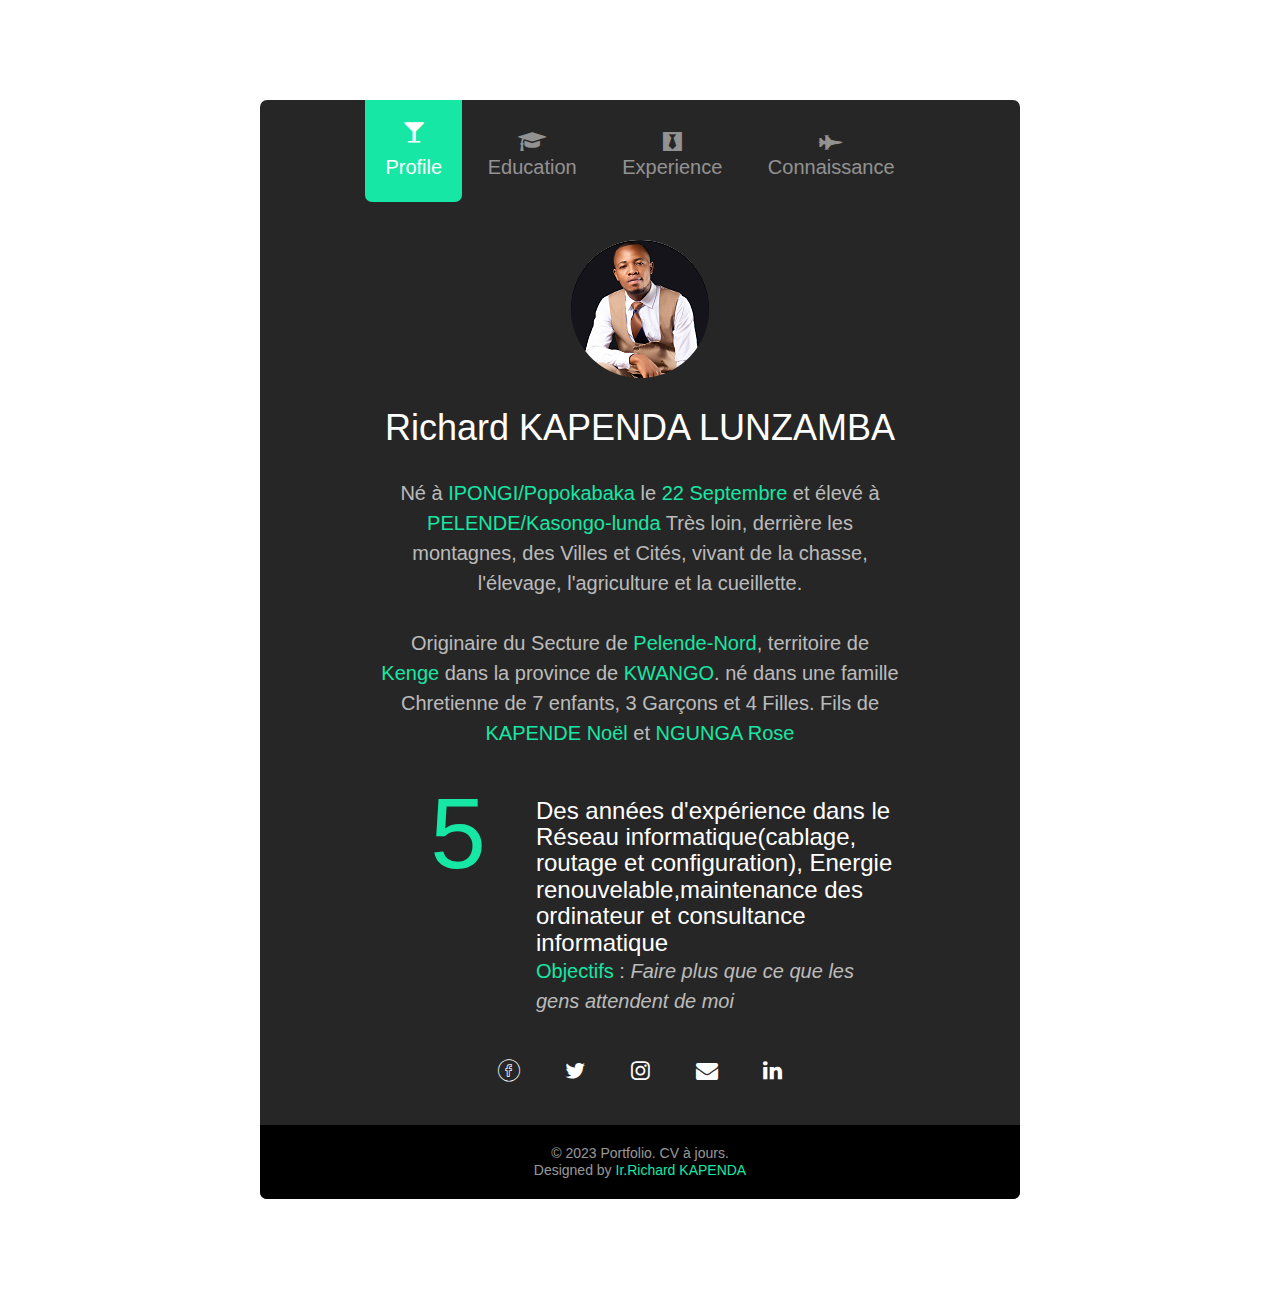
==== commit cf488a91: "Update index.html" ====
--- a/index.html
+++ b/index.html
@@ -60,7 +60,7 @@
 								<img src="images/rk3.png" alt="Free HTML5 Wesbite Template by FreeHTML5.co">
 							</figure>
 							<h1>Richard KAPENDA LUNZAMBA</h1>
-							<p>Né à  <a href="#">IPONGI/Popokabaka </a> le <a href="#">22 Septembre 1995</a> et élevé à  <a href="#">PELENDE/Kasongo-lunda</a> Très loin, derrière les montagnes, des Villes et Cités, vivant de la chasse, l'élevage, l'agriculture et la cueillette.</p>
+							<p>Né à  <a href="#">IPONGI/Popokabaka </a> le <a href="#">22 Septembre </a> et élevé à  <a href="#">PELENDE/Kasongo-lunda</a> Très loin, derrière les montagnes, des Villes et Cités, vivant de la chasse, l'élevage, l'agriculture et la cueillette.</p>
 							<p>Originaire du Secture de <a href="#">Pelende-Nord</a>, territoire de <a href="#">Kenge</a> dans la province de <a href="#">KWANGO</a>. né dans une famille Chretienne de 7 enfants, 3 Garçons et 4 Filles. Fils de <a href="#">KAPENDE Noël</a> et <a href="#">NGUNGA Rose</a>  </p>
 							<p></p>
 						</div>
@@ -69,7 +69,7 @@
 						<div class="col-md-12 fh5co-counter">
 							<div class="fh5co-number fh5co-left">5</div>
 							<div class="fh5co-text">
-								<h3 class="border-bottom">Des années d'expérience dans la conception des applications Desktope, le Réseau informatique(cablage, routage et configuration), maintenance des ordinateur et consultance informatique</h3>
+								<h3 class="border-bottom">Des années d'expérience dans le Réseau informatique(cablage, routage et configuration), Energie renouvelable,maintenance des ordinateur et consultance informatique</h3>
 								<p> <a href="#">Objectifs</a> : <i>Faire plus que ce que les gens attendent de moi</i></p>
 							</div>
 						</div>
@@ -125,9 +125,29 @@
 									<i class="icon-black-tie"></i>
 								</div>
 								<div class="fh5co-text">
-									<h2>Actuellement</h2>
-									<h3><a href="#"> Stagiaire Professionnel à la Banque Central du Congo(BCC)</a> </h3>
-									<p>Haute direction(cabinet du converneur), Service Technique </p>
+									<h2>2025 </h2>
+									<h3><a href="#"> IT Manager and Administrateur Réseau à Advenced Congo Télecom( Vodacom Congo)</a> </h3>
+									<p>Departement de l'Informatique </p>
+								</div>
+							</div>
+							<div class="fh5co-feature">
+								<div class="fh5co-icon">
+									<i class="icon-black-tie"></i>
+								</div>
+								<div class="fh5co-text">
+									<h2>2024</h2>
+									<h3><a href="#"> Administrateur Réseau et charger de la Logistique i-engineering DRC </a> </h3>
+									<p>Departement de l'Informatique</p>
+								</div>
+							</div>
+							<div class="fh5co-feature">
+								<div class="fh5co-icon">
+									<i class="icon-black-tie"></i>
+								</div>
+								<div class="fh5co-text">
+									<h2>2022-2023 </h2>
+									<h3><a href="#"> IT Support and Administrateur Réseau à PROCO & Cie(Call Center Vodacom Congo)</a> </h3>
+									<p>Departement de l'Informatique </p>
 								</div>
 							</div>
 							
@@ -169,17 +189,6 @@
 									<i class="icon-black-tie"></i>
 								</div>
 								<div class="fh5co-text">
-									<h2>2017-2019</h2>
-									<h3>Lycée Privé Catholique <a href="#"> ERICA/Kinshasa-Mont Ngafula</a></h3>
-									<p>Prof d'Informatique et Mathematique</p>
-								</div>
-							</div>
-
-							<div class="fh5co-feature">
-								<div class="fh5co-icon">
-									<i class="icon-black-tie"></i>
-								</div>
-								<div class="fh5co-text">
 									<h2>2015-2017</h2>
 									<h3>Cyber Café <a href="#"> LAFAYET/Kinshasa-Ngaba</a></h3>
 									<p>Informaticien (Burautique & maintenance)</p>
@@ -201,7 +210,7 @@
 							<div class="chart" data-percent="95"><span><strong>Admnistration Réseaux</strong>95%</span></div>
 						</div>
 						<div class="col-md-4 col-sm-6 col-xs-12 text-center">
-							<div class="chart" data-percent="80"><span><strong>AdmniServeur (WND2012-2019)</strong>65%</span></div>
+							<div class="chart" data-percent="80"><span><strong>AdmniServeur (WND2012-2019)</strong>90%</span></div>
 						</div>
 						<div class="col-md-4 col-sm-6 col-xs-12 text-center">
 							<div class="chart" data-percent="80"><span><strong>Bureautique</strong>80%</span></div>
@@ -211,7 +220,7 @@
 							<div class="chart" data-percent="95"><span><strong>MySQL & SQLSeveur</strong>95%</span></div>
 						</div>
 						<div class="col-md-4 col-sm-6 col-xs-12 text-center">
-							<div class="chart" data-percent="70"><span><strong>MongoDB</strong>60%</span></div>
+							<div class="chart" data-percent="70"><span><strong>Photovoltaïque</strong>95%</span></div>
 						</div>
 
 						<div class="col-md-4 col-sm-6 col-xs-12 text-center">
@@ -219,13 +228,6 @@
 						</div>
 						<div class="col-md-4 col-sm-6 col-xs-12 text-center">
 							<div class="chart" data-percent="70"><span><strong>Git-Github</strong>80%</span></div>
-						</div>
-						<div class="col-md-4 col-sm-6 col-xs-12 text-center">
-							<div class="chart" data-percent="70"><span><strong>Programation C#</strong>80%</span></div>
-						</div>
-
-						<div class="col-md-4 col-sm-6 col-xs-12 text-center">
-							<div class="chart" data-percent="95"><span><strong>HTML5 & CSS3</strong>80%</span></div>
 						</div>
 						<div class="col-md-4 col-sm-6 col-xs-12 text-center">
 							<div class="chart" data-percent="80"><span><strong>Domotique   (S.Embarqué)</strong>80%</span></div>
@@ -239,7 +241,7 @@
 							<div class="col-md-4 col-sm-6 col-xs-12 text-center">
 							<div class="chart" data-percent="70"><span><strong>Montage camera serveillance</strong>60%</span></div>
 						</div>
-						</div>
+						
 							<div class="col-md-4 col-sm-6 col-xs-12 text-center">
 							<div class="chart" data-percent="70"><span><strong>Energie photovoltaïque</strong>90%</span></div>
 						</div>
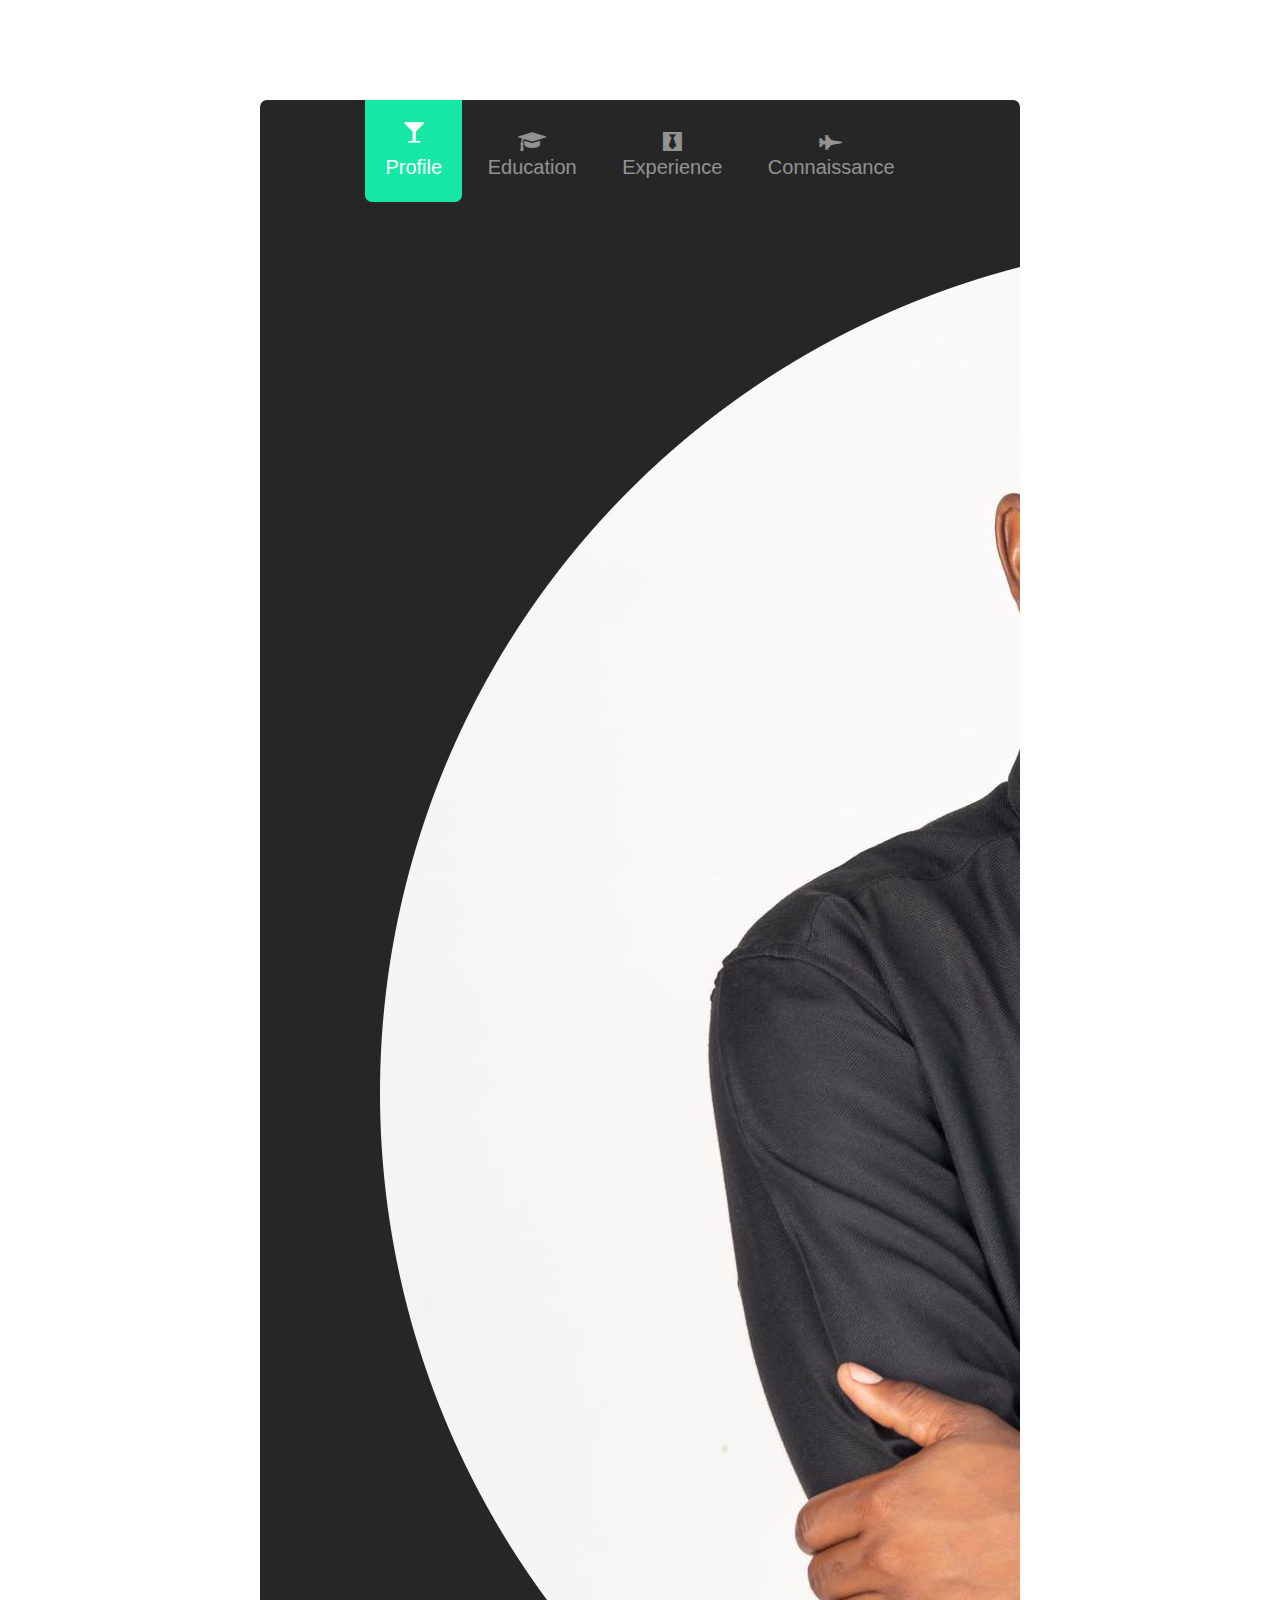
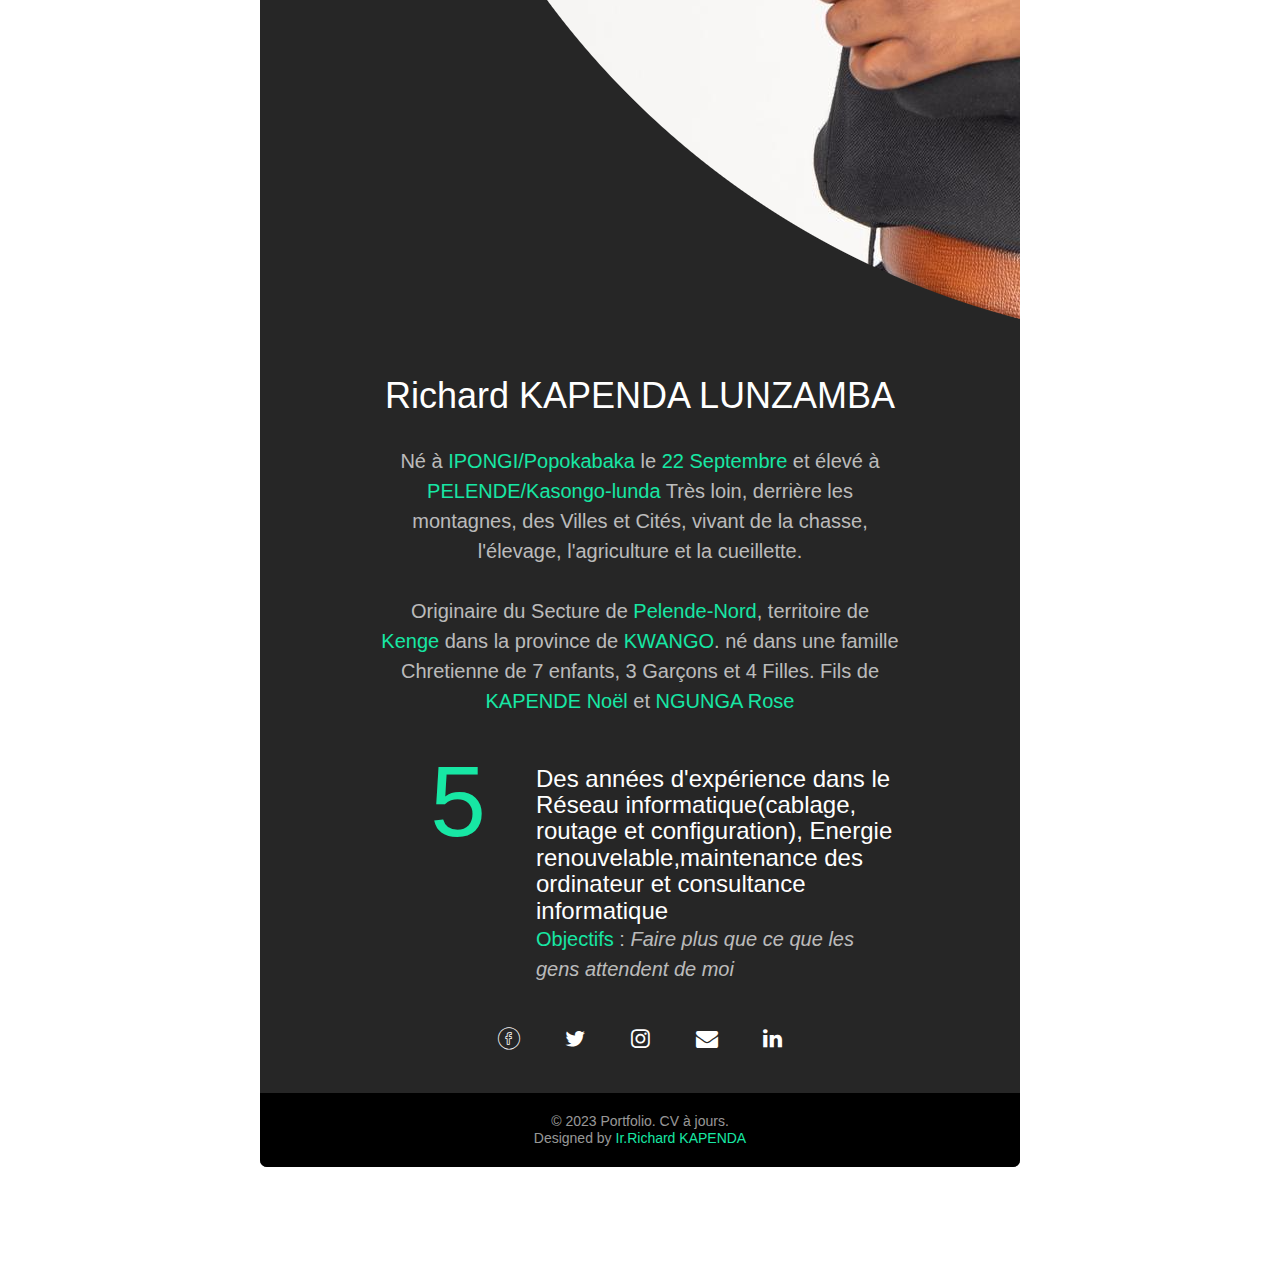
==== commit c582cd94: "Update index.html" ====
--- a/index.html
+++ b/index.html
@@ -57,7 +57,7 @@
 					<div class="row row-bottom-padded-sm">
 						<div class="col-md-12">
 							<figure>
-								<img src="images/rk3.png" alt="Free HTML5 Wesbite Template by FreeHTML5.co">
+								<img src="images/richard.png" alt="Free HTML5 Wesbite Template by FreeHTML5.co">
 							</figure>
 							<h1>Richard KAPENDA LUNZAMBA</h1>
 							<p>Né à  <a href="#">IPONGI/Popokabaka </a> le <a href="#">22 Septembre </a> et élevé à  <a href="#">PELENDE/Kasongo-lunda</a> Très loin, derrière les montagnes, des Villes et Cités, vivant de la chasse, l'élevage, l'agriculture et la cueillette.</p>
@@ -242,9 +242,6 @@
 							<div class="chart" data-percent="70"><span><strong>Montage camera serveillance</strong>60%</span></div>
 						</div>
 						
-							<div class="col-md-4 col-sm-6 col-xs-12 text-center">
-							<div class="chart" data-percent="70"><span><strong>Energie photovoltaïque</strong>90%</span></div>
-						</div>
 					</div>
 				</div>
 			</div>
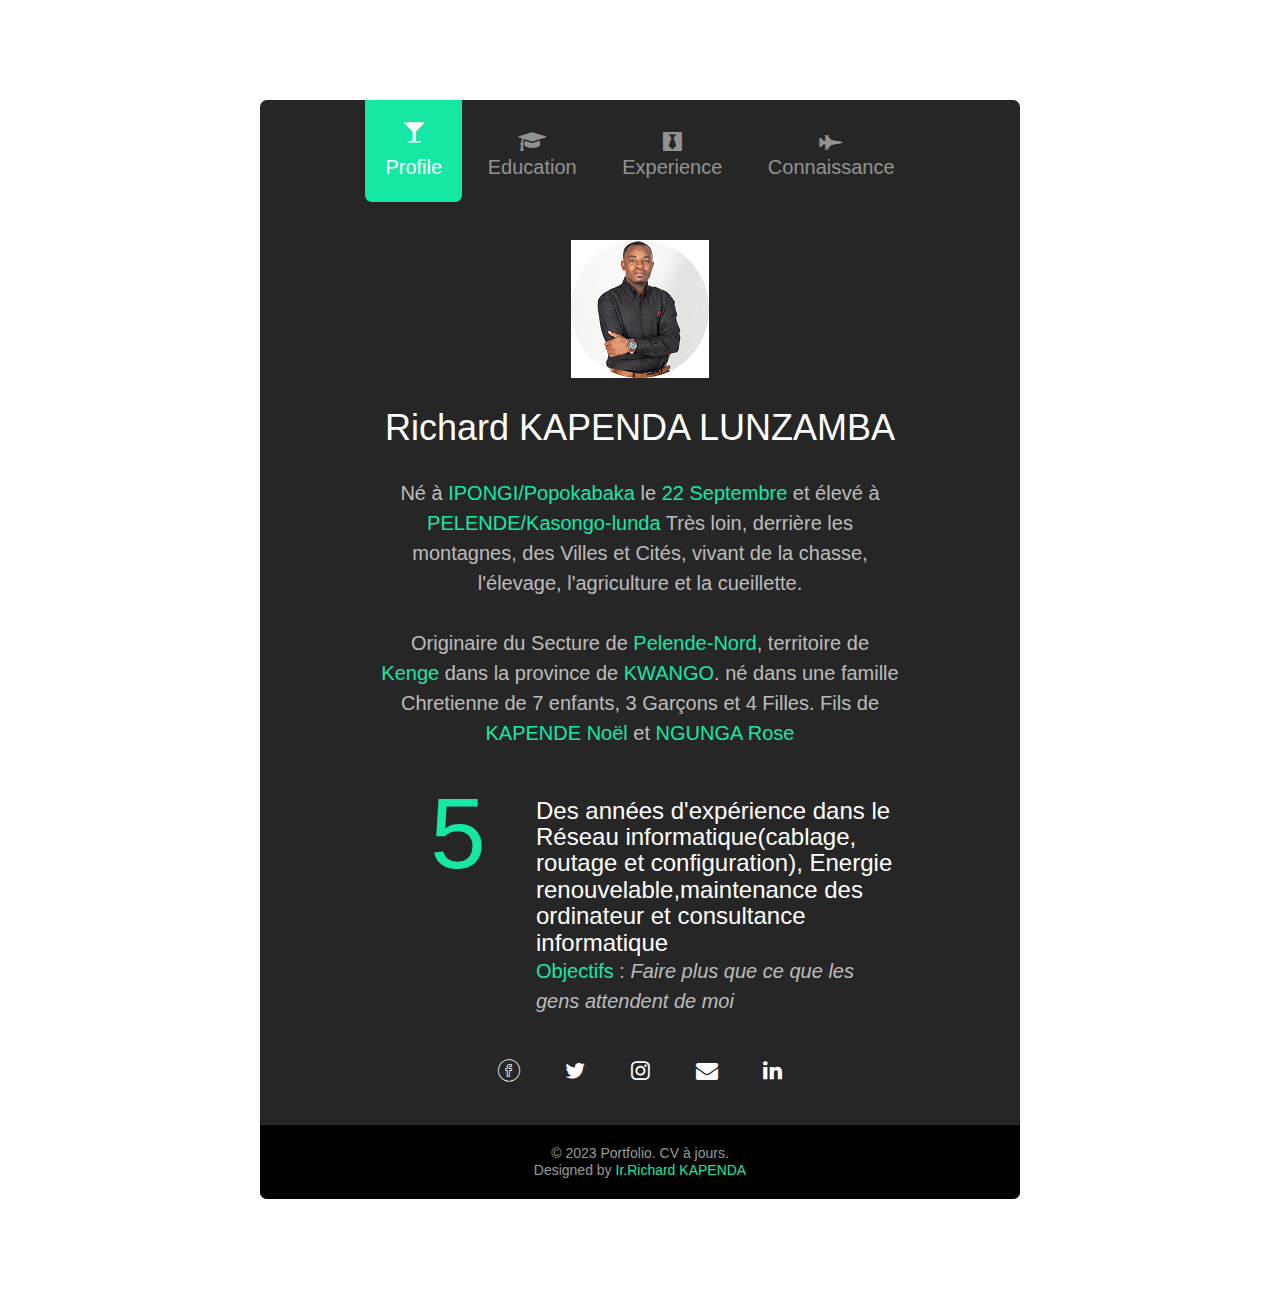
==== commit 879c8828: "Update index.html" ====
--- a/index.html
+++ b/index.html
@@ -57,7 +57,7 @@
 					<div class="row row-bottom-padded-sm">
 						<div class="col-md-12">
 							<figure>
-								<img src="images/richard.png" alt="Free HTML5 Wesbite Template by FreeHTML5.co">
+								<img src="images/richard2.png" alt="Free HTML5 Wesbite Template by FreeHTML5.co">
 							</figure>
 							<h1>Richard KAPENDA LUNZAMBA</h1>
 							<p>Né à  <a href="#">IPONGI/Popokabaka </a> le <a href="#">22 Septembre </a> et élevé à  <a href="#">PELENDE/Kasongo-lunda</a> Très loin, derrière les montagnes, des Villes et Cités, vivant de la chasse, l'élevage, l'agriculture et la cueillette.</p>
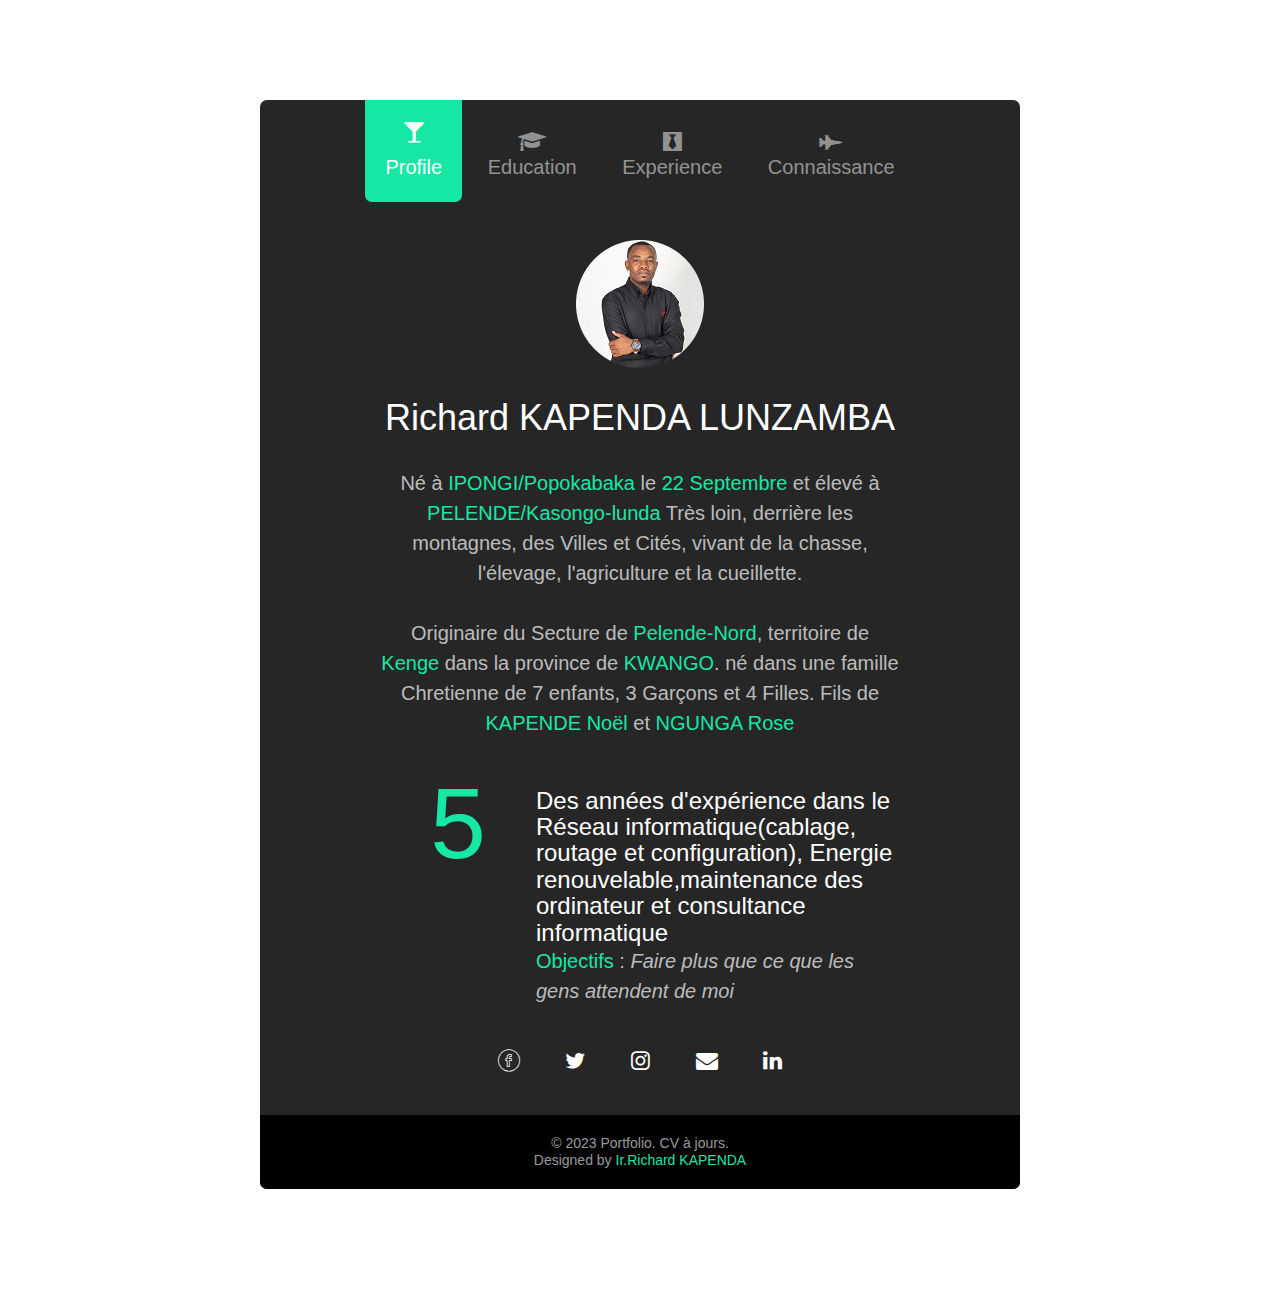
==== commit 0ed59fed: "Update index.html" ====
--- a/index.html
+++ b/index.html
@@ -57,7 +57,7 @@
 					<div class="row row-bottom-padded-sm">
 						<div class="col-md-12">
 							<figure>
-								<img src="images/richard2.png" alt="Free HTML5 Wesbite Template by FreeHTML5.co">
+								<img src="images/richard3.png" alt="Free HTML5 Wesbite Template by FreeHTML5.co">
 							</figure>
 							<h1>Richard KAPENDA LUNZAMBA</h1>
 							<p>Né à  <a href="#">IPONGI/Popokabaka </a> le <a href="#">22 Septembre </a> et élevé à  <a href="#">PELENDE/Kasongo-lunda</a> Très loin, derrière les montagnes, des Villes et Cités, vivant de la chasse, l'élevage, l'agriculture et la cueillette.</p>
